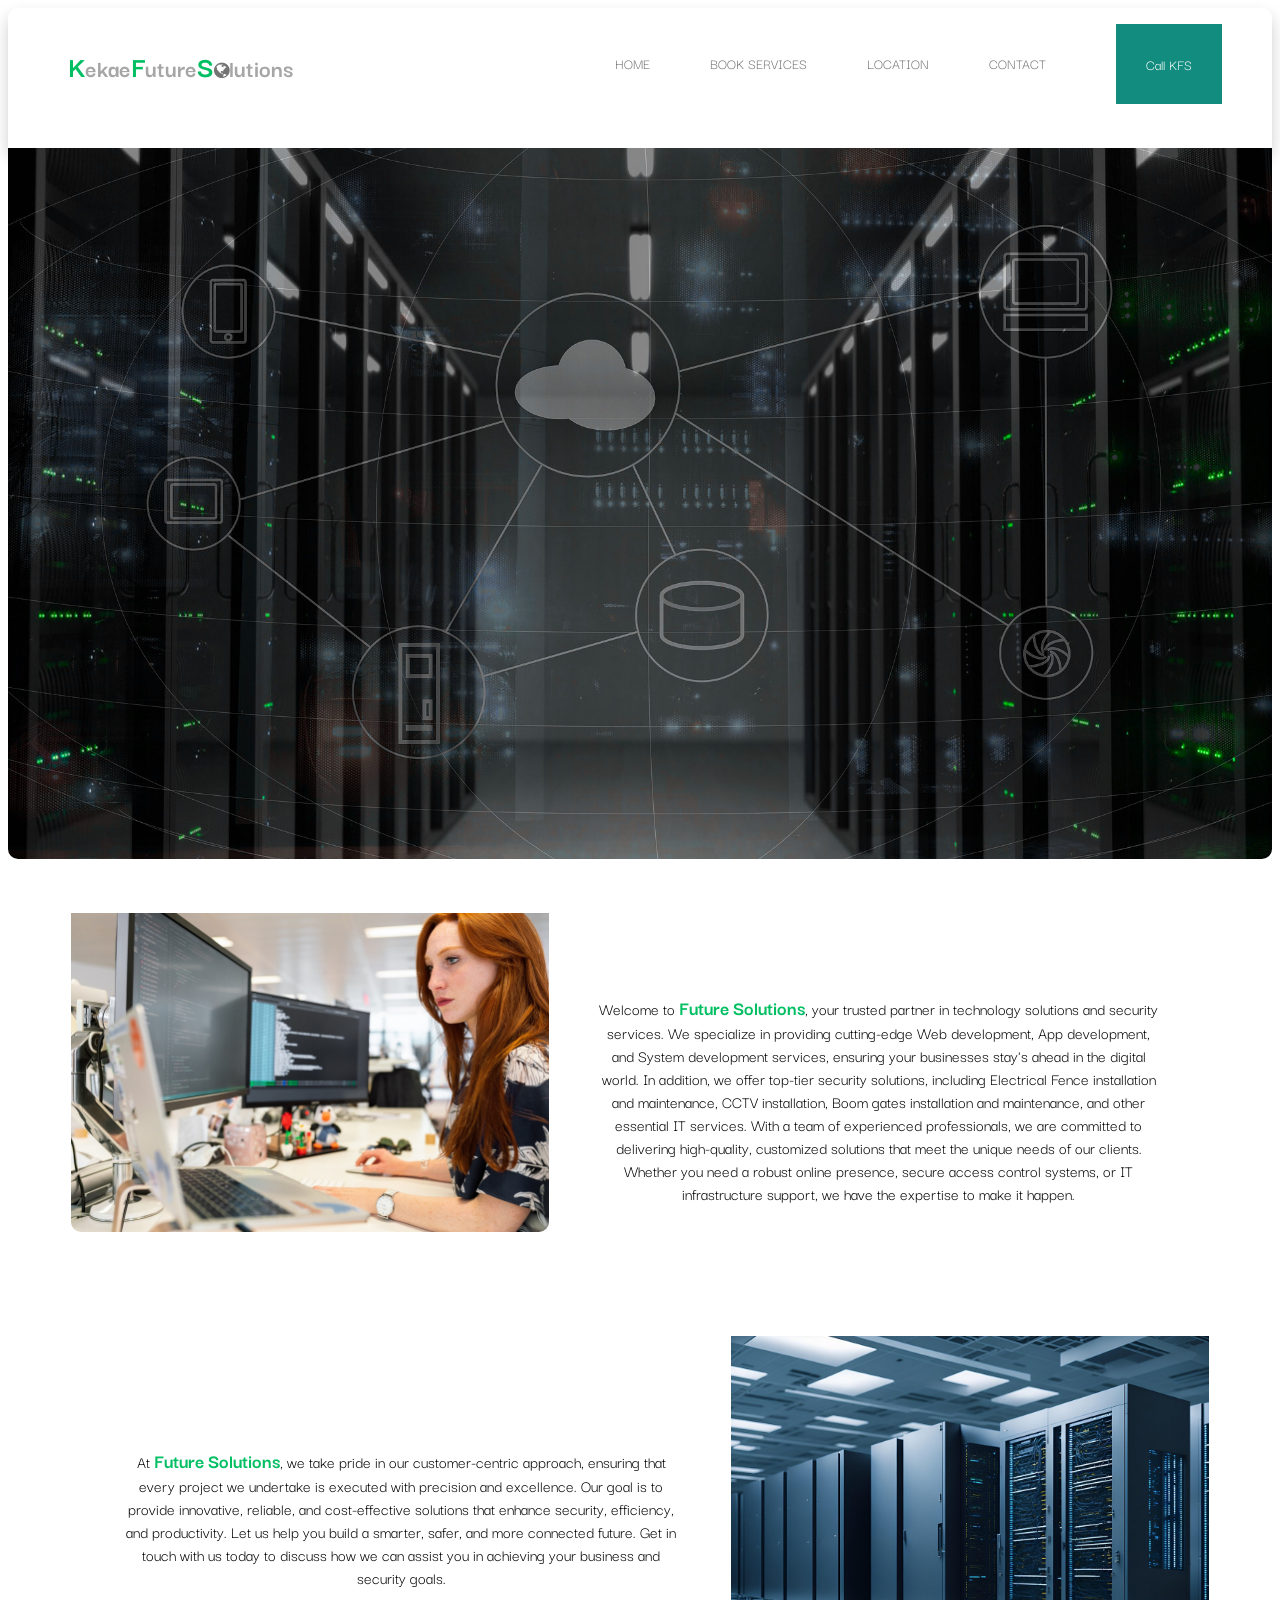
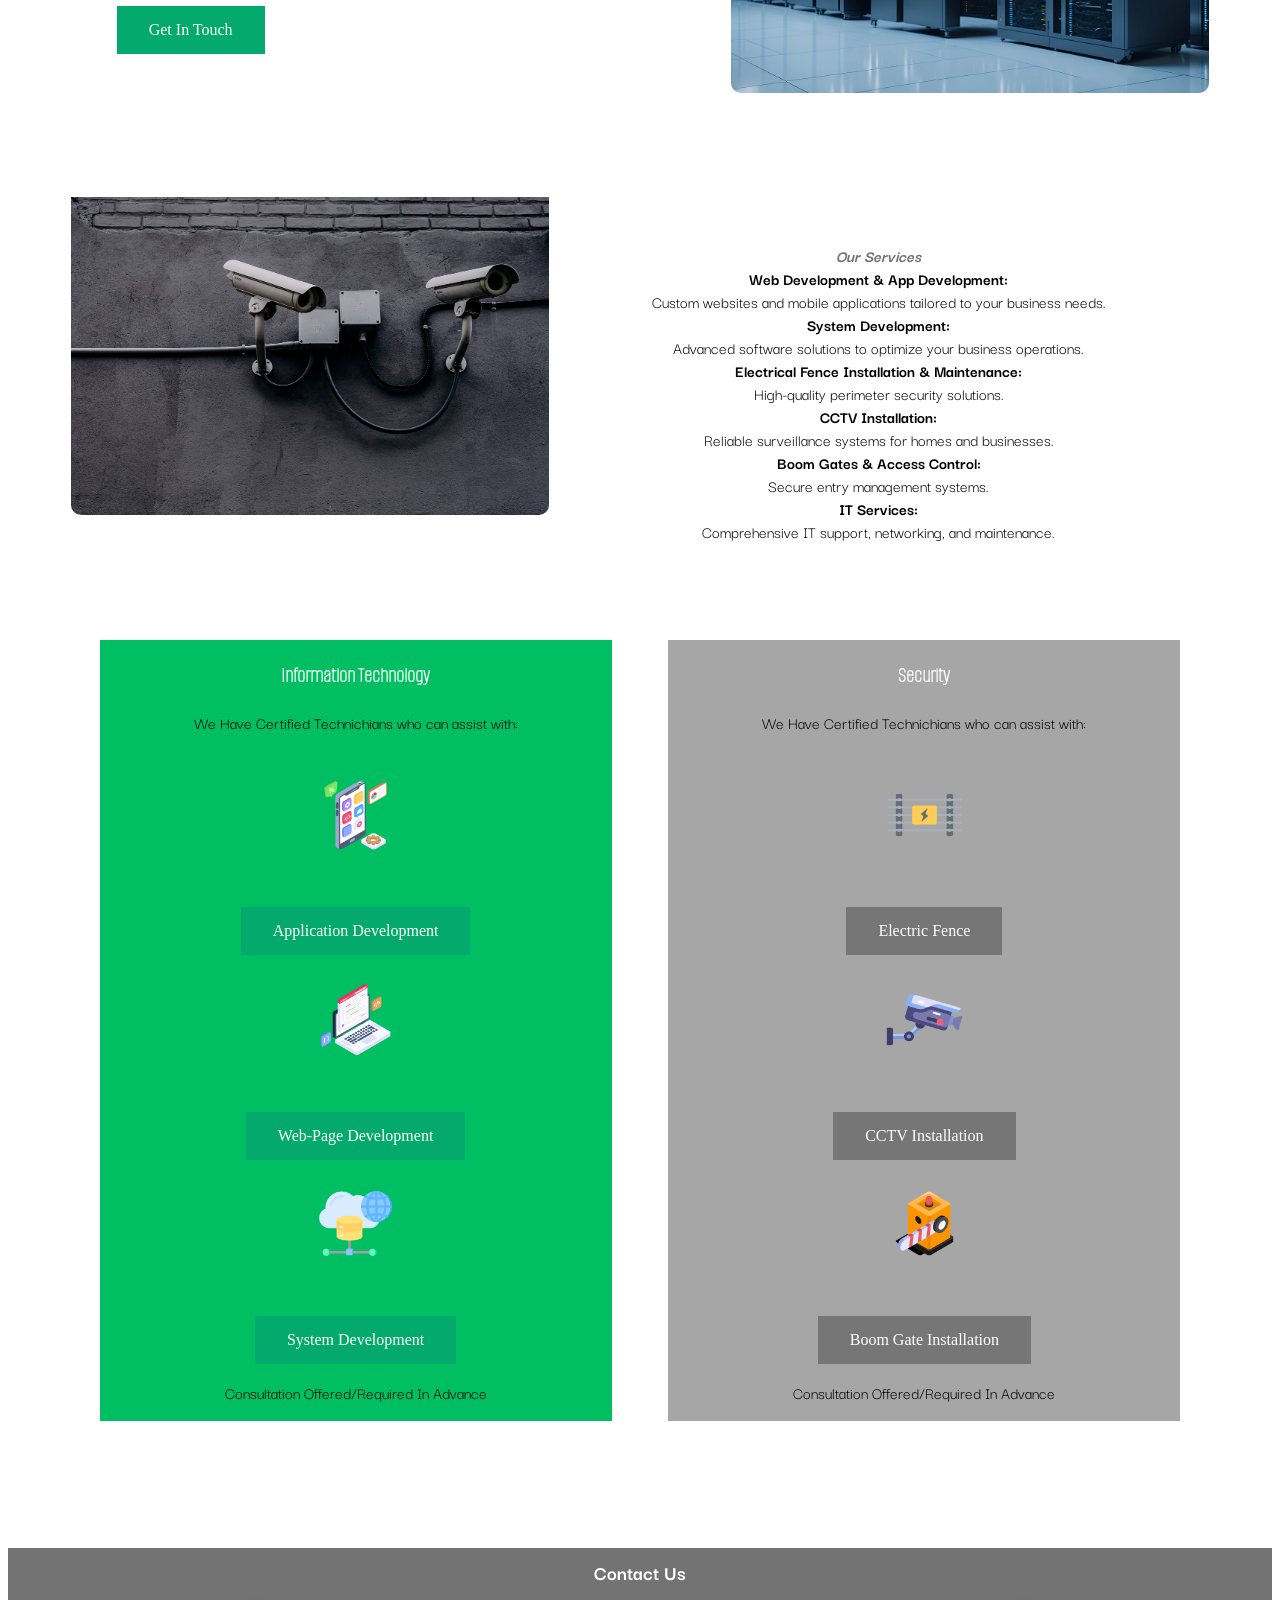
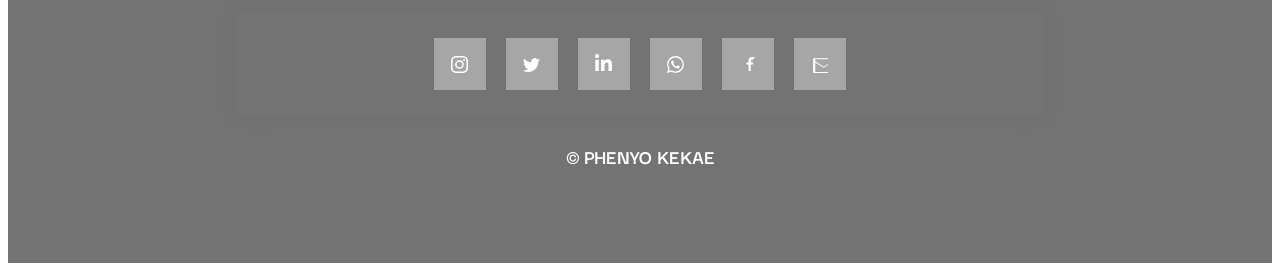
==== index.html @ dad7c8bc "Update index.html Signed-off-by: Phenyo Kekae <kekaephenyo@gmail.com>" ====
<!DOCTYPE html>
<html>
    <head>
        <title>Home Page</title>
        <meta http-equiv="Content-Type" content="text/html; charset=UTF-8">
        <link rel="stylesheet" href="https://cdnjs.cloudflare.com/ajax/libs/font-awesome/4.7.0/css/font-awesome.min.css">
        <link href='https://fonts.googleapis.com/css?family=Josefin Slab' rel='stylesheet'>
        
        <link href="Style/indexStyle.css" rel="stylesheet" type="text/css"/>
        <link href='https://fonts.googleapis.com/css?family=Darker Grotesque' rel='stylesheet'>
        <link href='https://fonts.googleapis.com/css?family=Alumni Sans Pinstripe' rel='stylesheet'>
    </head>
    
    <body>
        <style>
                li
                {
                    font-family: 'Darker Grotesque';font-size: 15px;
                }
                h2
                {
                    font-family: 'Darker Grotesque';font-size: 21px;
                    color: #fff
                }
                h3
                {
                    font-family: 'Alumni Sans Pinstripe';font-size: 22px;
                    color: #fff;

                }
                p
                {
                    font-family: 'Darker Grotesque';font-size: 17px;
                    text-align: center;
                }
                li span
                {
                    color: #99ff99;
                    text-align: center;
                    font-size: 18px;
                }
            </style>
        <script src="JScripts/main.js" type="text/javascript"></script>
        <header>
            
        <div class="wNavebar">
            <img src="Images/ham.png" alt="menuButton" onclick="toggleNav()">
            <div class="logo">  
                <h1><em>K</em>ekae<em>F</em>uture<em>S</em><i style="font-size:18px" class="fa">&#xf0ac;</i>lutions</h1>
                
            </div>
            <div class="menu">
                <ul>
                    <li><a href="#">HOME</a></li>
                    <li><a href="BookingService.html">BOOK SERVICES</a></li>
                    <li><a href="Location.html">LOCATION</a></li>
                    <li><a href="Contacts.html">CONTACT</a></li>
                </ul>
            </div>
            <div class="logins">
                <ul>
                 <!--   <a href="login.jsp"><li>LOGIN</li></a>-->
                     <a href="tel:+27659117668"><li>Call KFS</li></a>
                </ul>
            </div>
        </div>
            <div class="nav-sidebar">
                <ul>
                    <li><span>Helping Business Cater For The Future</span></li>
                    <li style="color: #04AA6D;"><a href="#">HOME</a></li>
                    <li><a href="BookingService.html">BOOK SERVICES</a></li>
                    <li><a href="Location.html">LOCATION</a></li>
                    <li><a href="Contacts.html">CONTACT</a></li>
                    <!--<li><a href="login.jsp">LOGIN</a></li>
                    <li><a href="registration.jsp">REGISTER</a></li> -->

                </ul>
            </div>
            
    </header>

        <main>
        <img src="Images/Untitled design.png" alt="menuButton" width="100%" height="auto">
        <div class="welcome">
            <div class="ITpic">
                <img src="Images/maam.png" alt="menuButton" width="100%" height="auto">
            </div>
            <div class="wPara">
                <p>
                    Welcome to <em>Future Solutions</em>, your trusted partner in technology solutions and security services. 
                    We specialize in providing cutting-edge Web development, App development, and System development services, ensuring your businesses stay's ahead in the digital world.
                    In addition, we offer top-tier security solutions, including Electrical Fence installation and maintenance, CCTV installation, Boom gates installation and maintenance,
                    and other essential IT services.
                    With a team of experienced professionals, we are committed to delivering high-quality, customized solutions that meet the unique needs of our clients.
                    Whether you need a robust online presence, secure access control systems, or IT infrastructure support, we have the expertise to make it happen.

                </p>
            </div>
        </div>
        <div class="welcomeTo">
            <div class="SPara">
                <p>
                    At <em>Future Solutions</em>, we take pride in our customer-centric approach, ensuring that every project we undertake is executed with precision and excellence.
                    Our goal is to provide innovative, reliable, and cost-effective solutions that enhance security, efficiency, and productivity.
                    
                    Let us help you build a smarter, safer, and more connected future. Get in touch with us today to discuss how we can assist you in achieving your business and security goals.
                </p>
                <a href="Contacts.html" class="button2">Get In Touch</a>
            </div>
            <div class="sPic">
                <img src="Images/ai-generated-7957987_1280.jpg" alt="menuButton" width="100%" height="auto">
            </div>  
        </div>
        <div class="welcome">
            <div class="ITpic">
                <img src="Images/cctv-surveillance-camera-7267551_1280.jpg" alt="menuButton" width="100%" height="auto">
            </div>
            <div class="wPara">
                <p>
                    <b><i>Our Services</i></b><br> 
            
                    <b>Web Development & App Development:</b><br> Custom websites and mobile applications tailored to your business needs.<br> 
                    
                    <b>System Development:</b><br>  Advanced software solutions to optimize your business operations.<br> 
                    
                    <b>Electrical Fence Installation & Maintenance:</b><br> <i></i> High-quality perimeter security solutions.<br> 
                    
                    <b>CCTV Installation:</b><br>  Reliable surveillance systems for homes and businesses.<br> 
                    
                    <b>Boom Gates & Access Control:</b><br>  Secure entry management systems.<br> 
                    
                    <b>IT Services:</b><br>  Comprehensive IT support, networking, and maintenance.

                </p>
            </div>
        </div>
        <div class="services">
            <div class="Phenyo">
                <h3>Information Technology</h3>
                <p>We Have Certified Technichians who can assist with:</p>
                <div class="webDev">
                    <img src="Images/app-development (1).png" alt="menuButton" width="15%" height="auto">
                </div>
                <a href="BookingService.html" class="button">Application Development</a>
                <div class="appDev">
                    <img src="Images/app-development (5).png" alt="menuButton" width="15%" height="auto">
                </div>
                <a href="BookingService.html" class="button">Web-Page Development</a>
                <div class="sysDev">
                    <img src="Images/database-server (1).png" alt="menuButton" width="15%" height="auto">
                </div>
                <a href="BookingService.html" class="button">System Development</a>
                <p>Consultation Offered/Required In Advance</p>
            </div>
            <div class="Lesley">
                <h3>Security</h3>
                <p>We Have Certified Technichians who can assist with:</p>
                <div class="webDev">
                    <img src="Images/electric-fence (2).png" alt="menuButton" width="15%" height="auto">
                </div>
                <a href="BookingService.html" class="button1">Electric Fence</a>
                <div class="appDev">
                    <img src="Images/video (1).png" alt="menuButton" width="15%" height="auto">
                </div>
                <a href="BookingService.html" class="button1">CCTV Installation</a>
                <div class="sysDev">
                    <img src="Images/security-gate.png" alt="menuButton" width="15%" height="auto">
                </div>
                <a href="BookingService.html" class="button1">Boom Gate Installation</a>
                <p>Consultation Offered/Required In Advance</p>
            </div>
        </div>
        <div>
            <div>
                <div class="webDev"></div>
                <div class="appDev"></div>
                <div class="sysDev"></div>
            </div>
            <div>
                <div class="eleFence"></div>
                <div class="cctv"></div>
                <div class="boom"></div>
            </div>
        </div>
        
    </main>
    <!---PROPERTY OF PHENYO KEKAE/FUTURE SOLUTIONS-->
            <footer>
            <h2>Contact Us</h2>
                <div class="card">
<!---IG -->
                    <a href="https://www.instagram.com/kekaefuturesolutions/" class="socialContainer containerOne">
                      <svg class="socialSvg instagramSvg" viewBox="0 0 16 16"> <path d="M8 0C5.829 0 5.556.01 4.703.048 3.85.088 3.269.222 2.76.42a3.917 3.917 0 0 0-1.417.923A3.927 3.927 0 0 0 .42 2.76C.222 3.268.087 3.85.048 4.7.01 5.555 0 5.827 0 8.001c0 2.172.01 2.444.048 3.297.04.852.174 1.433.372 1.942.205.526.478.972.923 1.417.444.445.89.719 1.416.923.51.198 1.09.333 1.942.372C5.555 15.99 5.827 16 8 16s2.444-.01 3.298-.048c.851-.04 1.434-.174 1.943-.372a3.916 3.916 0 0 0 1.416-.923c.445-.445.718-.891.923-1.417.197-.509.332-1.09.372-1.942C15.99 10.445 16 10.173 16 8s-.01-2.445-.048-3.299c-.04-.851-.175-1.433-.372-1.941a3.926 3.926 0 0 0-.923-1.417A3.911 3.911 0 0 0 13.24.42c-.51-.198-1.092-.333-1.943-.372C10.443.01 10.172 0 7.998 0h.003zm-.717 1.442h.718c2.136 0 2.389.007 3.232.046.78.035 1.204.166 1.486.275.373.145.64.319.92.599.28.28.453.546.598.92.11.281.24.705.275 1.485.039.843.047 1.096.047 3.231s-.008 2.389-.047 3.232c-.035.78-.166 1.203-.275 1.485a2.47 2.47 0 0 1-.599.919c-.28.28-.546.453-.92.598-.28.11-.704.24-1.485.276-.843.038-1.096.047-3.232.047s-2.39-.009-3.233-.047c-.78-.036-1.203-.166-1.485-.276a2.478 2.478 0 0 1-.92-.598 2.48 2.48 0 0 1-.6-.92c-.109-.281-.24-.705-.275-1.485-.038-.843-.046-1.096-.046-3.233 0-2.136.008-2.388.046-3.231.036-.78.166-1.204.276-1.486.145-.373.319-.64.599-.92.28-.28.546-.453.92-.598.282-.11.705-.24 1.485-.276.738-.034 1.024-.044 2.515-.045v.002zm4.988 1.328a.96.96 0 1 0 0 1.92.96.96 0 0 0 0-1.92zm-4.27 1.122a4.109 4.109 0 1 0 0 8.217 4.109 4.109 0 0 0 0-8.217zm0 1.441a2.667 2.667 0 1 1 0 5.334 2.667 2.667 0 0 1 0-5.334z"></path> </svg>
                    </a>
<!---Twitter -->
                    <a href="https://x.com/KekaeFutureSol" class="socialContainer containerTwo">
                      <svg class="socialSvg twitterSvg" viewBox="0 0 16 16"> <path d="M5.026 15c6.038 0 9.341-5.003 9.341-9.334 0-.14 0-.282-.006-.422A6.685 6.685 0 0 0 16 3.542a6.658 6.658 0 0 1-1.889.518 3.301 3.301 0 0 0 1.447-1.817 6.533 6.533 0 0 1-2.087.793A3.286 3.286 0 0 0 7.875 6.03a9.325 9.325 0 0 1-6.767-3.429 3.289 3.289 0 0 0 1.018 4.382A3.323 3.323 0 0 1 .64 6.575v.045a3.288 3.288 0 0 0 2.632 3.218 3.203 3.203 0 0 1-.865.115 3.23 3.23 0 0 1-.614-.057 3.283 3.283 0 0 0 3.067 2.277A6.588 6.588 0 0 1 .78 13.58a6.32 6.32 0 0 1-.78-.045A9.344 9.344 0 0 0 5.026 15z"></path> </svg>              </a>
<!---Linked -->
                    <a href="https://www.linkedin.com/in/kekaefuturesolutions-kekae-0ab478358/" class="socialContainer containerThree">
                      <svg class="socialSvg linkdinSvg" viewBox="0 0 448 512"><path d="M100.28 448H7.4V148.9h92.88zM53.79 108.1C24.09 108.1 0 83.5 0 53.8a53.79 53.79 0 0 1 107.58 0c0 29.7-24.1 54.3-53.79 54.3zM447.9 448h-92.68V302.4c0-34.7-.7-79.2-48.29-79.2-48.29 0-55.69 37.7-55.69 76.7V448h-92.78V148.9h89.08v40.8h1.3c12.4-23.5 42.69-48.3 87.88-48.3 94 0 111.28 61.9 111.28 142.3V448z"></path></svg>
                    </a>
<!---whatsapp -->
                    <a href="https://wa.me/1234567890?text=Hello%20there!,This is a Service Request" target="_blank"" class="socialContainer containerFour">
                      <svg class="socialSvg whatsappSvg" viewBox="0 0 16 16"> <path d="M13.601 2.326A7.854 7.854 0 0 0 7.994 0C3.627 0 .068 3.558.064 7.926c0 1.399.366 2.76 1.057 3.965L0 16l4.204-1.102a7.933 7.933 0 0 0 3.79.965h.004c4.368 0 7.926-3.558 7.93-7.93A7.898 7.898 0 0 0 13.6 2.326zM7.994 14.521a6.573 6.573 0 0 1-3.356-.92l-.24-.144-2.494.654.666-2.433-.156-.251a6.56 6.56 0 0 1-1.007-3.505c0-3.626 2.957-6.584 6.591-6.584a6.56 6.56 0 0 1 4.66 1.931 6.557 6.557 0 0 1 1.928 4.66c-.004 3.639-2.961 6.592-6.592 6.592zm3.615-4.934c-.197-.099-1.17-.578-1.353-.646-.182-.065-.315-.099-.445.099-.133.197-.513.646-.627.775-.114.133-.232.148-.43.05-.197-.1-.836-.308-1.592-.985-.59-.525-.985-1.175-1.103-1.372-.114-.198-.011-.304.088-.403.087-.088.197-.232.296-.346.1-.114.133-.198.198-.33.065-.134.034-.248-.015-.347-.05-.099-.445-1.076-.612-1.47-.16-.389-.323-.335-.445-.34-.114-.007-.247-.007-.38-.007a.729.729 0 0 0-.529.247c-.182.198-.691.677-.691 1.654 0 .977.71 1.916.81 2.049.098.133 1.394 2.132 3.383 2.992.47.205.84.326 1.129.418.475.152.904.129 1.246.08.38-.058 1.171-.48 1.338-.943.164-.464.164-.86.114-.943-.049-.084-.182-.133-.38-.232z"></path> </svg>
                    </a>
<!---Facebook -->
                    <a href="https://www.facebook.com/profile.php?id=61574894511141" class="socialContainer containerSix">
                        <svg class="socialSvg facebookSvg" viewBox="0 0 16 16" fill="currentColor" xmlns="http://www.w3.org/2000/svg">
                            <path d="M9 6h2V4.5c0-1.1.9-2 2-2h1.5V1H12c-2.2 0-3 1.2-3 3V6H7v2h2v6h2V8h2l0.5-2H11V4.5c0-0.3 0.2-0.5 0.5-0.5H13V2h-1.5C10 2 9 3 9 4.5V6z"/>
                        </svg>
                    </a>
<!---Gmail -->
                    <a href="mailto:kekaefuturesolutions@gmail.com?subject=Hello&body=This is a Service Request email." class="socialContainer containerFive">
                        <svg class="socialSvg whatsappSvg" viewBox="0 0 16 16"> <path d="M2 3c0-0.55 0.45-1 1-1h18c0.55 0 1 0.45 1 1v14c0 0.55-0.45 1-1 1H3c-0.55 0-1-0.45-1-1V3zm2 0v2l8 5 8-5V3H4zm16 3l-8 5-8-5v9h16V6z"></path> </svg>
                      </a>
                  </div> 
            <h2>&#169 PHENYO KEKAE</h2>
        </footer>
    </body>
</html>
---- Style/indexStyle.css ----
/*
To change this license header, choose License Headers in Project Properties.
To change this template file, choose Tools | Templates
and open the template in the editor.
*/
/* 
    Created on : 20 Mar 2025, 8:58:58 AM
    Author     : Phenyo Kekae
*/


/*THE WHOLE PAGE*/
/*Property OF PHENYO KEKAE*/
 body{background-color: #ffff;}
/*THE WHOLE PAGE*/
/*THIS IS WHERE THE STYLING OF THE HEADER WILL BEGIN */
h1
{
    font-family: 'Darker Grotesque';font-size: 25px;
}
/*THIS IS WHERE THE WORLD ICON IS STYLED*/
/*ThIS IS STYLING FOR THE WHOLE NAVBAR*/
header
{
    background-color: #ffff;
    width: 100%;
    height: auto;
    display: flex;
    border-radius: 10px 10px 0 0;
    box-shadow: 0 8px 16px 0 rgba(0,0,0,0.2);
    
    
}
/*ThIS IS NAVBAR CONTAINER*/
.wNavebar
{
    display: flex;
    justify-content: space-between;
    width: 100%;
    margin: auto;
}

/*HEADER LOGO STYLING*/
.logo
{
    cursor: default;
    padding: 20px 20px 20px 0;
}

i
{
    color:  #737373;;
}
em {
    font-style: normal; /* Removes italic style */
    font-weight: bold;
    font-size: 1.2em;
    color: #00bf63;
  }
  h1
  {
    color: #a6a6a6;
  }
  /*MENU BAR*/
  .wNavebar img
  {
      padding: 50px 0px 50px 20px;
      width: 40px;
      height: auto;
  }
/*NAVBAR ITEMS */

.menu ul
{
    list-style: none;
    display: flex;
    cursor: pointer;
    font-size: 15px;
}
.menu ul li
{
    padding: 30px;
}
.menu ul li:hover
{
    inline-size: auto;
    background-color: #00bf63;
    color: #ffff;
}
.menu a
{
    text-decoration: none;
    color: #737373;
}
.logins a
{
    text-decoration: none;
    color: #737373;
}
.logins
{
    margin-right: 50px;
    
}
.logins ul
{
    list-style: none;
    display: flex;
    cursor: pointer;
}
.logins ul li
{
    margin-left: 0 50px;
    text-decoration: none;
    padding: 30px;
    background-color: #128C7E;
    color: #fff;
}
.logins ul li:hover
{
    inline-size: auto;
    background-color: #00bf63;
    color: #ffff; 
}
  
 /*NAVBAR ITEMS */
 .nav-sidebar
 {
     position: fixed;
     left: 0;
     bottom: 0;
     margin: auto;
     width: 100%;
     height: 78.5%;
     background-color: #fff;
     z-index: 1000;
     visibility: hidden;
     
 }
   .nav-sidebar ul
 {
     padding-top: 15px;
     overflow: hidden;
 }
   .nav-sidebar ul li
 {
     line-height: 60px;
     list-style: none;
 }
    .nav-sidebar ul li:hover
 {
     background-color: #00bf63;
     color: #fff;
 }
    .nav-sidebar ul li span
 {
     display: block;
     height: 60px;
     padding: 0 10px;
     text-decoration: none;
     text-transform: uppercase;
     color: #fff;
     font-family: sans-serif;
     font-size: 14px;
     white-space: nowrap;
     background-color: #a6a6a6;
 }
   .nav-sidebar ul li a
 {
     display: block;
     height: 60px;
     padding: 0 10px;
     text-decoration: none;
     text-transform: uppercase;
     color: black;
     font-family: sans-serif;
     font-size: 16px;
     white-space: nowrap;
 }
.nav-sidebar ul li a:hover
{
    color: #fff;
}
/*ThIS IS NAVBAR CONTAINER*/
/*Property OF PHENYO KEKAE--*/

  /*MAIN STYLING*/
  main img
  {
    margin-bottom: 50px;
    border-radius: 0 0 10px 10px ;
  }
  .welcome
  {
    width: 90%;
    height: auto;
    margin: auto;
    margin-bottom: 50px;
    display: flex;
  }
  .ITpic
  {
    width: 42%;
  }
  .welcomeTo
  {
    width: 90%;
    height: auto;
    margin: auto;
    margin-bottom: 50px;
    display: flex;
  }
  .wPara
  {
    width: 50%;
    padding: 30px;
    margin: auto;
  }
  .sPic
  {
    width: 42%;
    float: right;
    
  }
  .SPara
  {
    width: 50%;
    padding: 30px;
    margin: auto;
  }
 
  .services
  {
    width: 90%;
    margin: auto;
    display: flex;

  }
  .services img
  {
    margin-top: 5%;
  }
  .Phenyo
  {
    width: 47%;
    height: 100vh;
    background-color:#00bf63;
    margin: auto;
    text-align: center;
  }
  .Lesley
  {
    width: 47%;
    height: 100vh;
    background-color: #a6a6a6;
    margin: auto;
    text-align: center;
  }

  /*Button stylink -SERVICE LINKS*/
  .button {
    background-color: #04AA6D; /* Green */
    border: none;
    color: white;
    padding: 15px 32px;
    text-align: center;
    text-decoration: none;
    display: inline-block;
    font-size: 16px;
    }
    .button:hover
    {
      background-color: #93dfba;
      color: #128C7E;
    }
    .button1 {
    background-color: #767676; /* Dark Grey */
    border: none;
    color: white;
    padding: 15px 32px;
    text-align: center;
    text-decoration: none;
    display: inline-block;
    font-size: 16px;
    }
    .button1:hover
    {
      background-color: #cccccc;
      color: #737373;
    }
    .button2 {
      background-color: #04AA6D; /* Green */
      border: none;
      color: white;
      padding: 15px 32px;
      text-align: center;
      text-decoration: none;
      display: inline-block;
      font-size: 16px;
      margin: auto;
      }
      .button2:hover
      {
        background-color: #93dfba;
        color: #128C7E;
      }
  /*Button stylink -SERVICE LINKS*/
/*THIS IS WHERE THE RESPONSIVENESS OF THE WEBPAGE WILL BEGIN*/
/*700 - max*/
@media only screen and (max-width: 700px) {

    body
    {
        /*BLUE BLOCK*/
        background-color: #fff;/*Can only see logo(Squashed) and nav////create a menu button---Phone */ 
        
    }
    .menu
    {
        visibility: hidden;
    }
    .logins
    {
        visibility: hidden;
        display: flex;
    }
    .logo 
    {
        margin-left: 100px;
        align-content: center;
    }
    i
    {
        align-self: center;
    }
    h1
    {
        
        display: flex;
        
    }
    .services
    {
      display: inline-block;
  
    }
    .wNavebar img:hover
    {
        opacity: 40%;
    }
    .Phenyo
    {
      width: 47%;
      height: 80%;
      background-color:#00bf63;
      padding: 2%;
    }
    .Lesley
    {
      width: 47%;
      height: 80%;
      background-color: #a6a6a6;
      padding: 2%;
    }
    .Cwindow
    {
        width: 80%;
        display: inline;
            
    }
  }
  /*700 - min*/
  @media only screen and (min-width: 700px) {
    body
    {
        /*RED BLOCK---rgb(255, 0, 21)*/
        background-color: #fff;/*Can see everything in nav/////create menu button---Tab */
    }

  }
    /*800 - max*/
    @media only screen and (max-width: 800px) 
    {
      
    }
  /*900 - min*/
  @media only screen and (min-width: 1000px) {
    body
    {
        /*BABY BLUE BLOCK---rgb(0, 183, 255)*/
        background-color: #fff;/*Can see everything in nav/////create menu button---tab */
    }
    .wNavebar img
    {
        visibility: visible;
    }
    .logo{margin-right: auto;}
    .p1
    {
      display: flex;
    }
    .p2
    {
      display: flex;
    }
    .l1
    {
        display: flex;
        
    }
    .l2
    {
        display: flex;
        
    }
    .Cwindow
    {
        width: 50%;
        display: list-item;
    }
  }
  /*900 - max*/
  @media only screen and (max-width: 1200px) 
  {
    .menu
    {
        visibility: hidden;
    }
    .logins
    {
        visibility: hidden;
        display: flex;
        margin-right: 10%;
    }
    .logo 
    {
        margin-left: 35%;
        align-content: center;
    }
    i
    {
        align-self: center;
    }
    h1
    {
        
        display: flex;
        
    }


    .wNavebar img:hover
    {
        opacity: 40%;
    }

    .Cwindow
    {
        width: 50%;
        display: flex;
    }
    
  }
    @media only screen and (min-width: 1100px) {

        .wNavebar img
        {
            visibility: hidden;
        }
    }
  @media only screen and (min-width: 1200px) {
    body
    {
        /*SLIME GREEN BLOCK----rgb(166, 255, 0)*/
        background-color: #fff;/*Can see everything in nav/////create menu button---Desktop */
    }
    .wNavebar img
    {
        visibility: hidden;
    }
    .logo{margin-right: auto;}
    .Phe
    {
        margin: auto;
        display: flex;
        
       
    }
    .p1
    {
        display: flex;
       
    }
    .p2
    {
        display: flex;
        
    }
    .Les
    {
        margin: auto;
        display: flex;
        
    }
    .l1
    {
        display: flex;
        
    }
    .l2
    {
        display: flex;
       
    }
    .top
    {
        width: 20%;
        height: 40%;
    }
    .Cwindow
    {
        width: 50%;
        display: flex;
    }
  }
    /*1800 - max*/
    @media only screen and (min-width: 500px) 
    {
      .Phenyo
      {
        width: 45%;
        height: 50%;
        background-color:#00bf63;

      }
      .Lesley
      {
        width: 45%;
        height: 50%;
        background-color: #a6a6a6;
        
      }
      .services
      {
        margin-bottom: 10%;
        
      }
      .card
      {
        margin: auto;
      }
      footer
      {
        margin: auto;
      }
  }
  /*ThIS IS STYLING FOR THE WHOLE NAVBAR*/
  /*Property OF PHENYO KEKAE*/
   /*MAIN STYLING*/
   /*Property OF PHENYO KEKAE*/
   /*FOOTER STYLING*/
    footer
    {
        width: 100%;
        height: 35vh;
        margin-top: 65px;
        background-color: #737373;
        text-align: center;
        
        
    }
    h2
    {
        padding: 10px;
    }

    .card {
        width: 60%;
        height: fit-content;
        background-color: #737373;
        display: flex;
        align-items: center;
        justify-content: center;
        padding: 25px 25px;
        gap: 20px;
        box-shadow: 0px 0px 20px rgba(0, 0, 0, 0.055);
        margin-left: 18%;
        
      }
      
      /* for all social containers*/
      .socialContainer {
        width: 52px;
        height: 52px;
        background-color:#a6a6a6;
        display: flex;
        align-items: center;
        justify-content: center;
        overflow: hidden;
        transition-duration: .3s;
      }
      /* instagram*/
      .containerOne:hover {
        background-color: #d62976;
        transition-duration: .3s;
      }
      /* twitter*/
      .containerTwo:hover {
        background-color: #00acee;
        transition-duration: .3s;
      }
      /* linkdin*/
      .containerThree:hover {
        background-color: #0072b1;
        transition-duration: .3s;
      }
      /* Whatsapp*/
      .containerFour:hover {
        background-color: #128C7E;
        transition-duration: .3s;
      }
      /* Email*/
      .containerFive:hover {
        background-color: #f31009;
        transition-duration: .3s;
      }
      /* FaceBook*/
      .containerSix:hover {
        background-color: #0967f3;
        transition-duration: .3s;
      }
      
      .socialContainer:active {
        transform: scale(0.9);
        transition-duration: .3s;
      }
      
      .socialSvg {
        width: 17px;
      }
      
      .socialSvg path {
        fill: rgb(255, 255, 255);
      }
      
      .socialContainer:hover .socialSvg {
        animation: slide-in-top 0.3s both;
      }
      
      @keyframes slide-in-top {
        0% {
          transform: translateY(-50px);
          opacity: 0;
        }
      
        100% {
          transform: translateY(0);
          opacity: 1;
        }
      }
      
      
   /*FOOTER STYLING*/
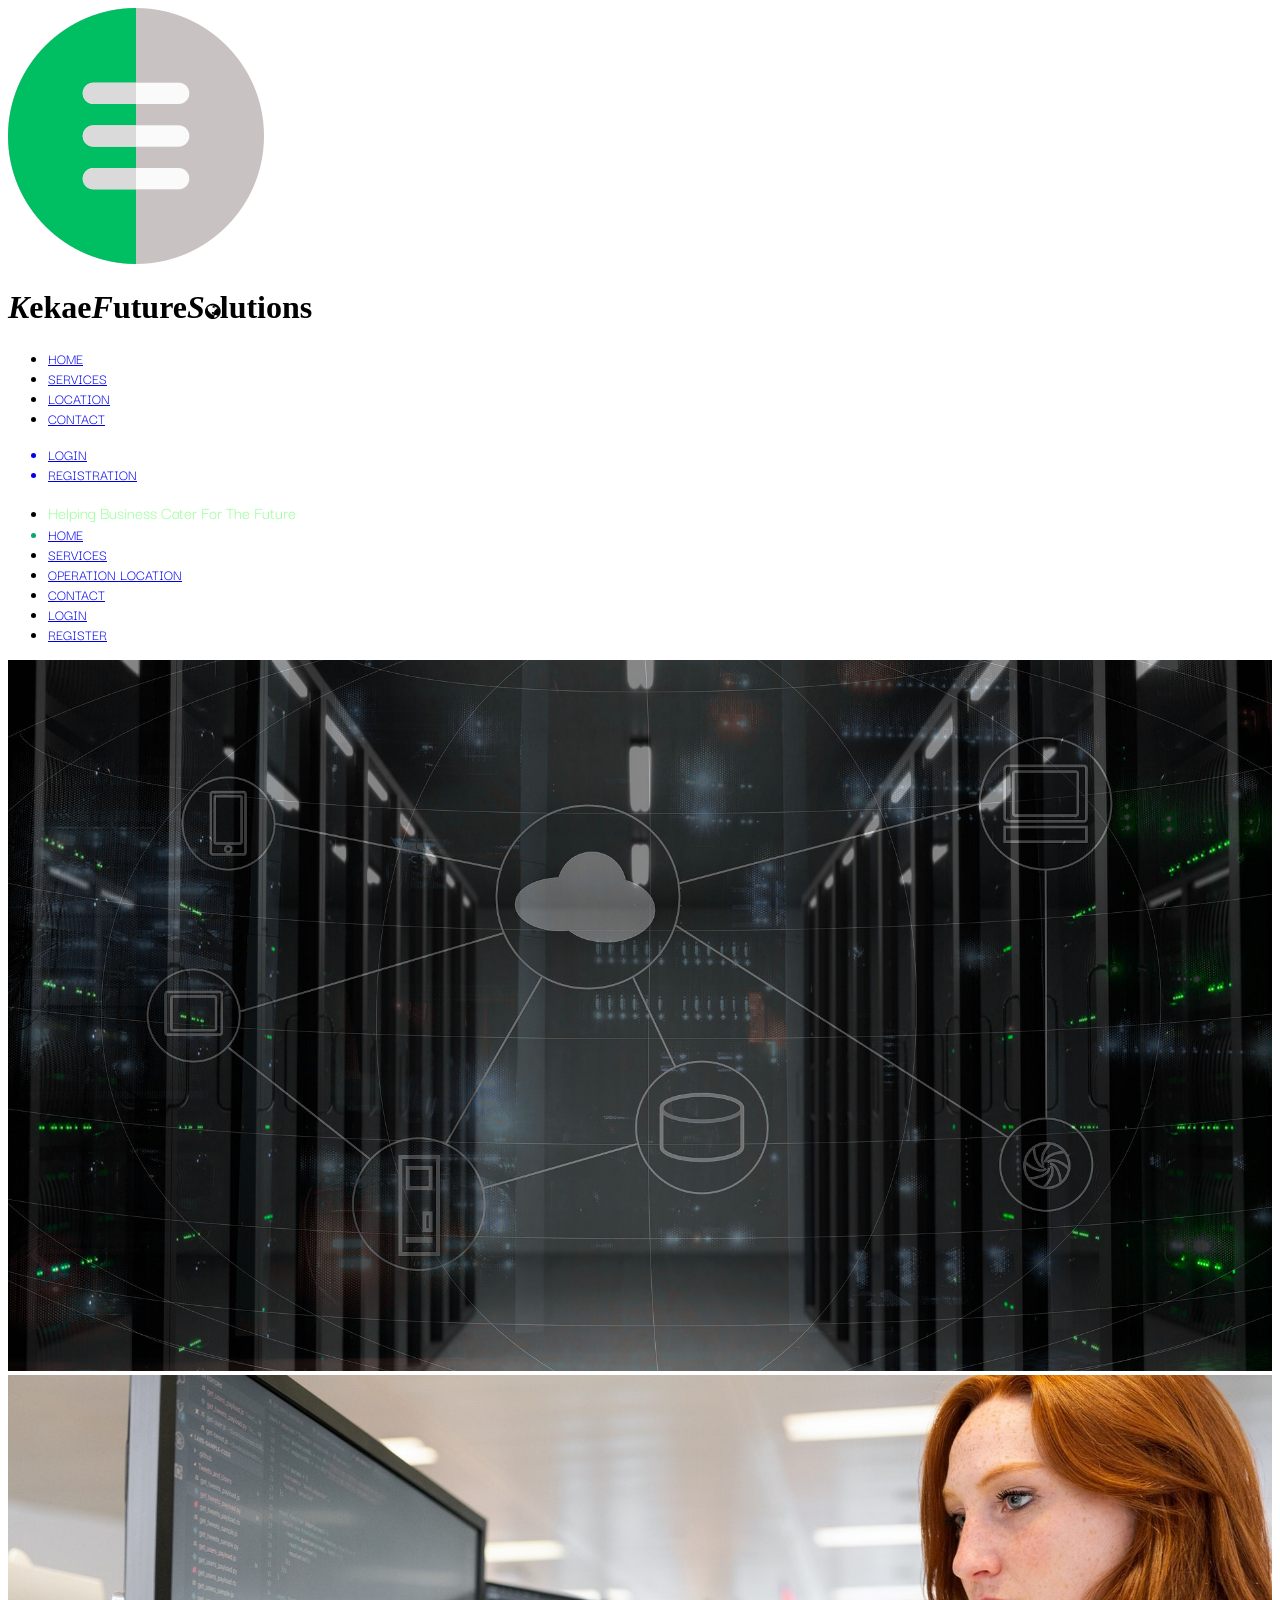
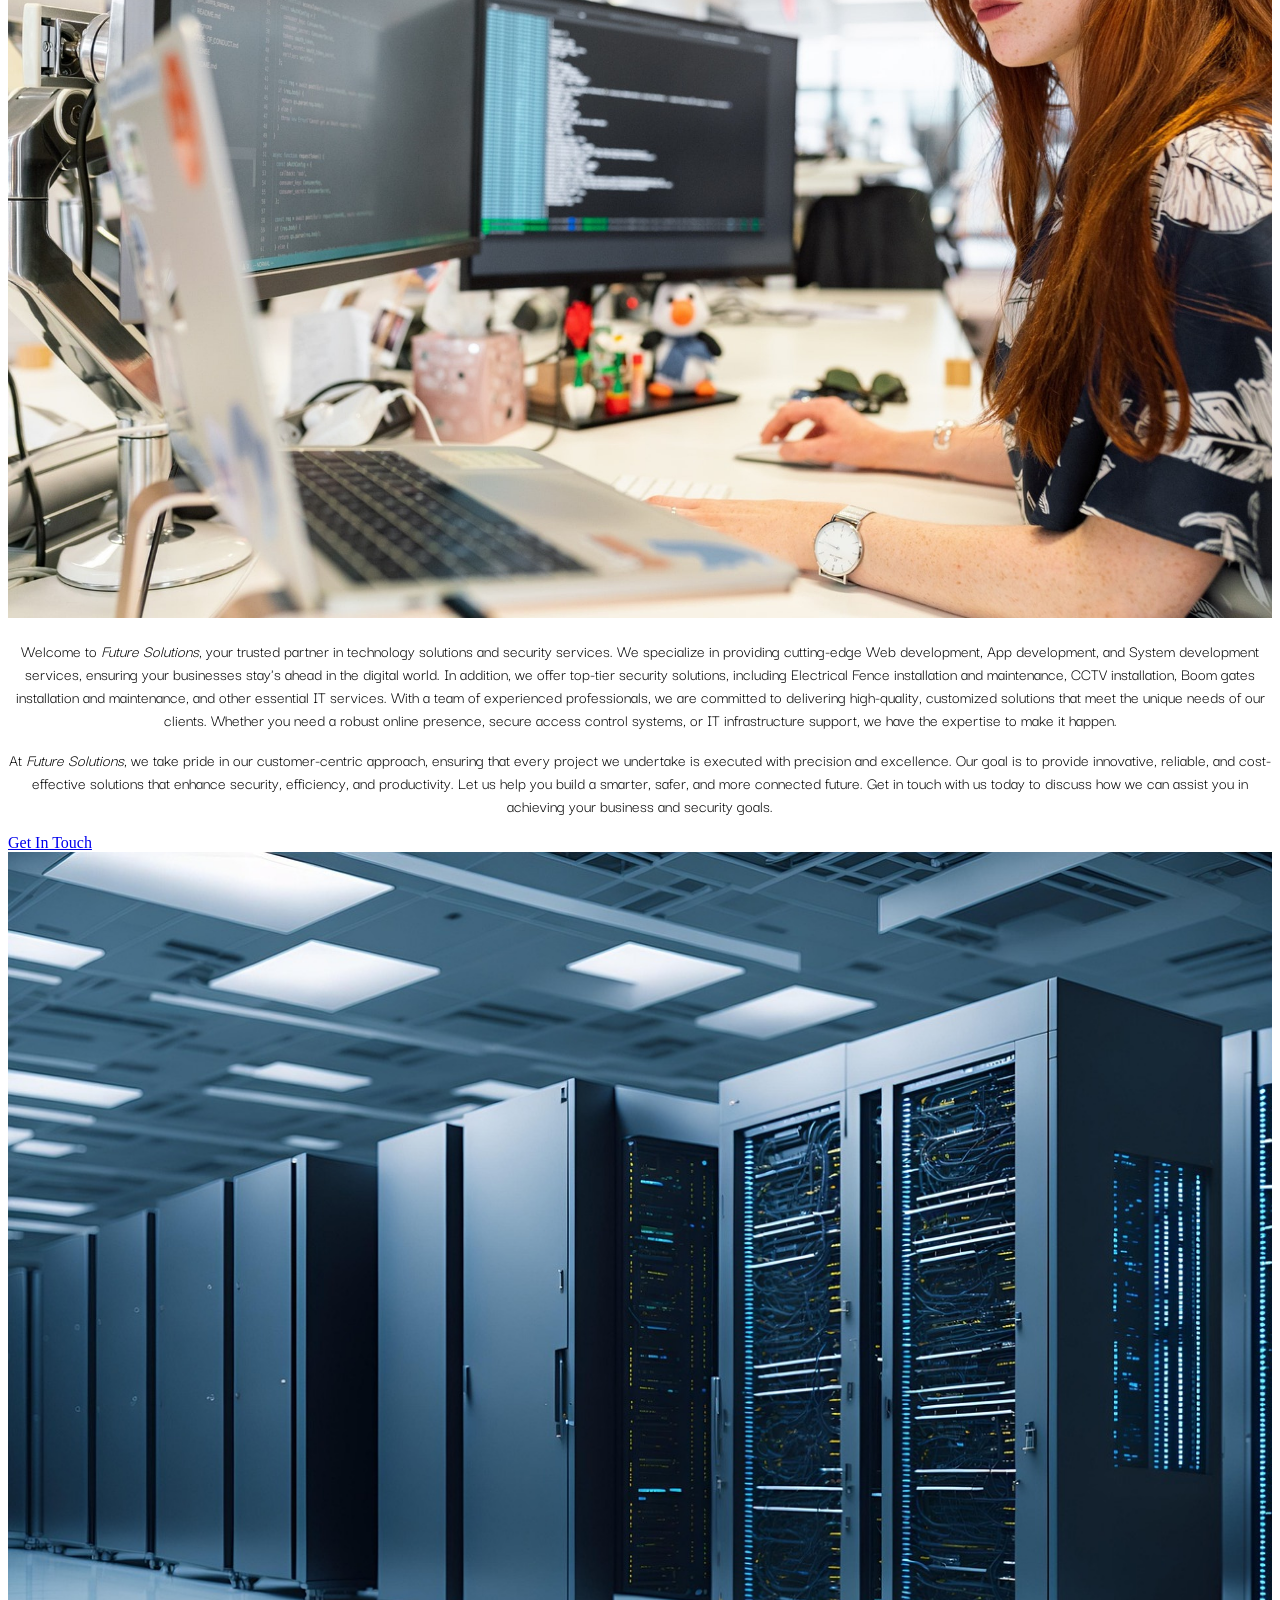
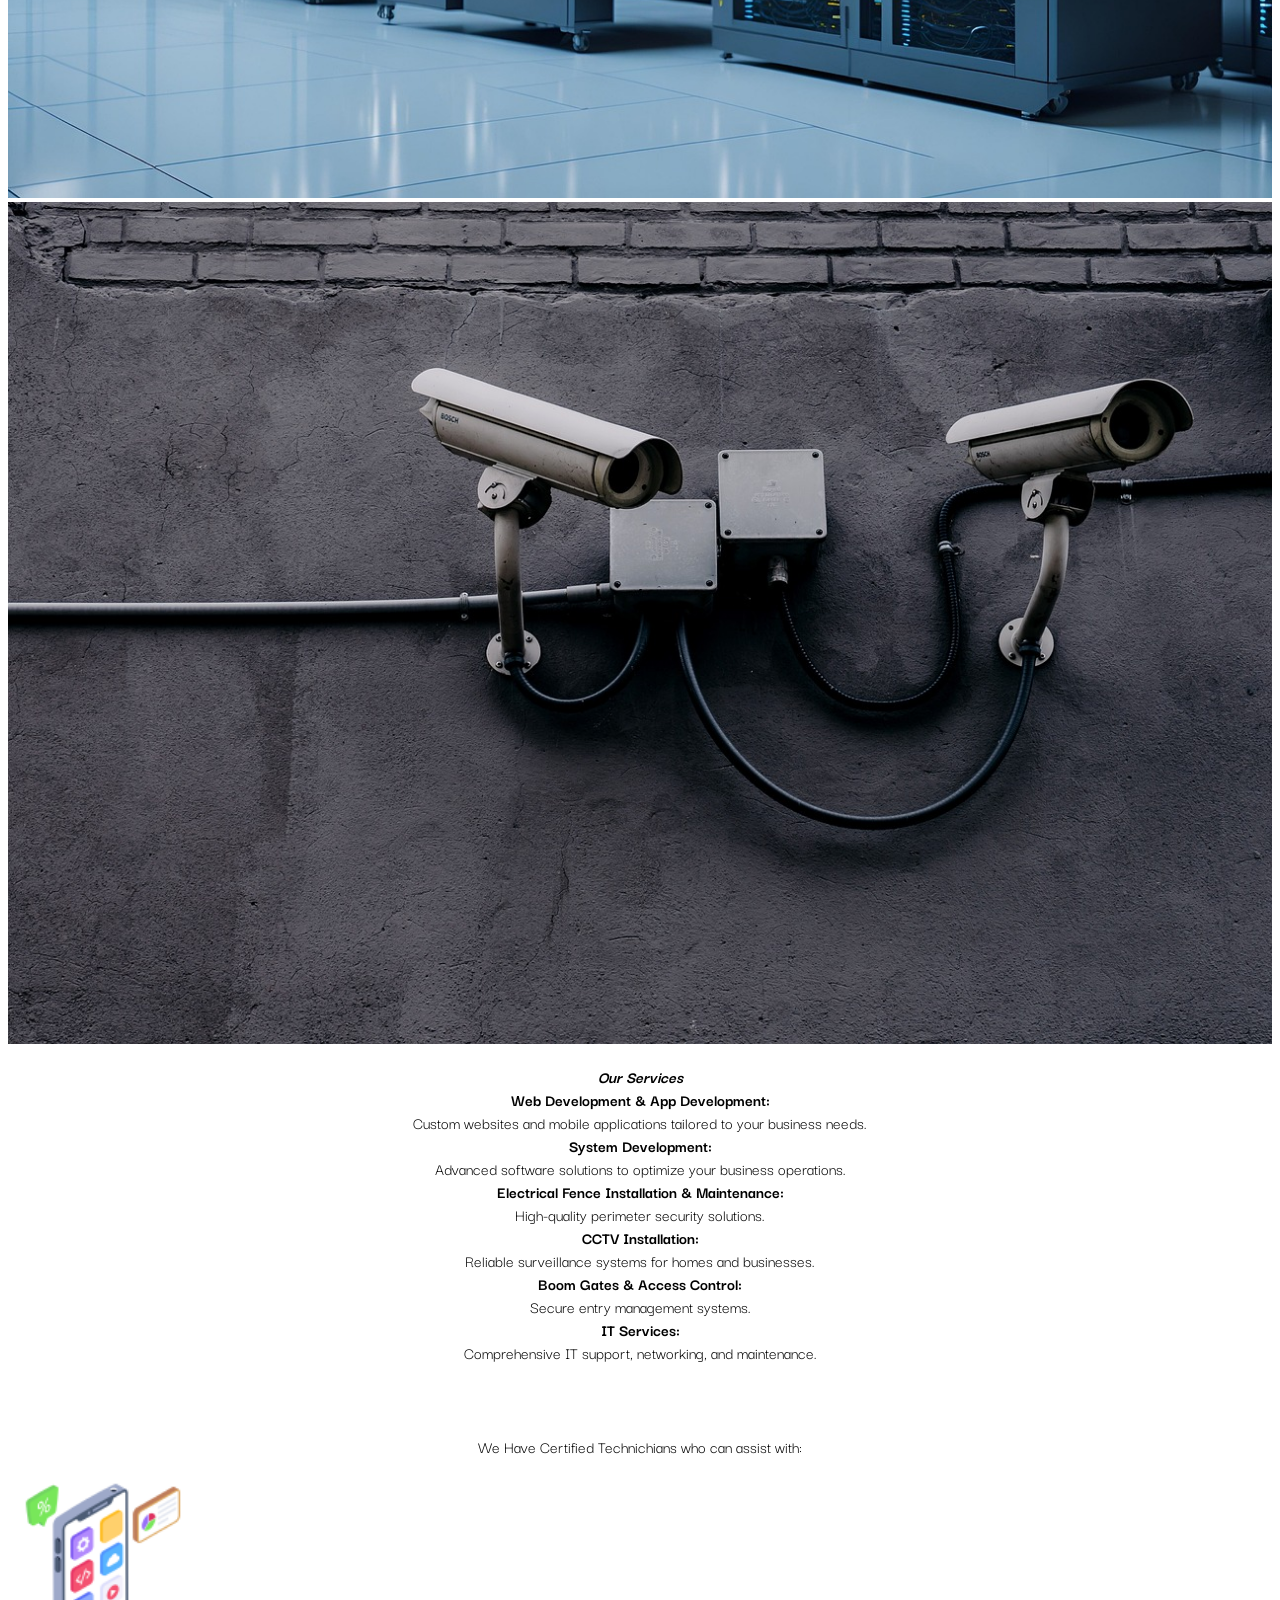
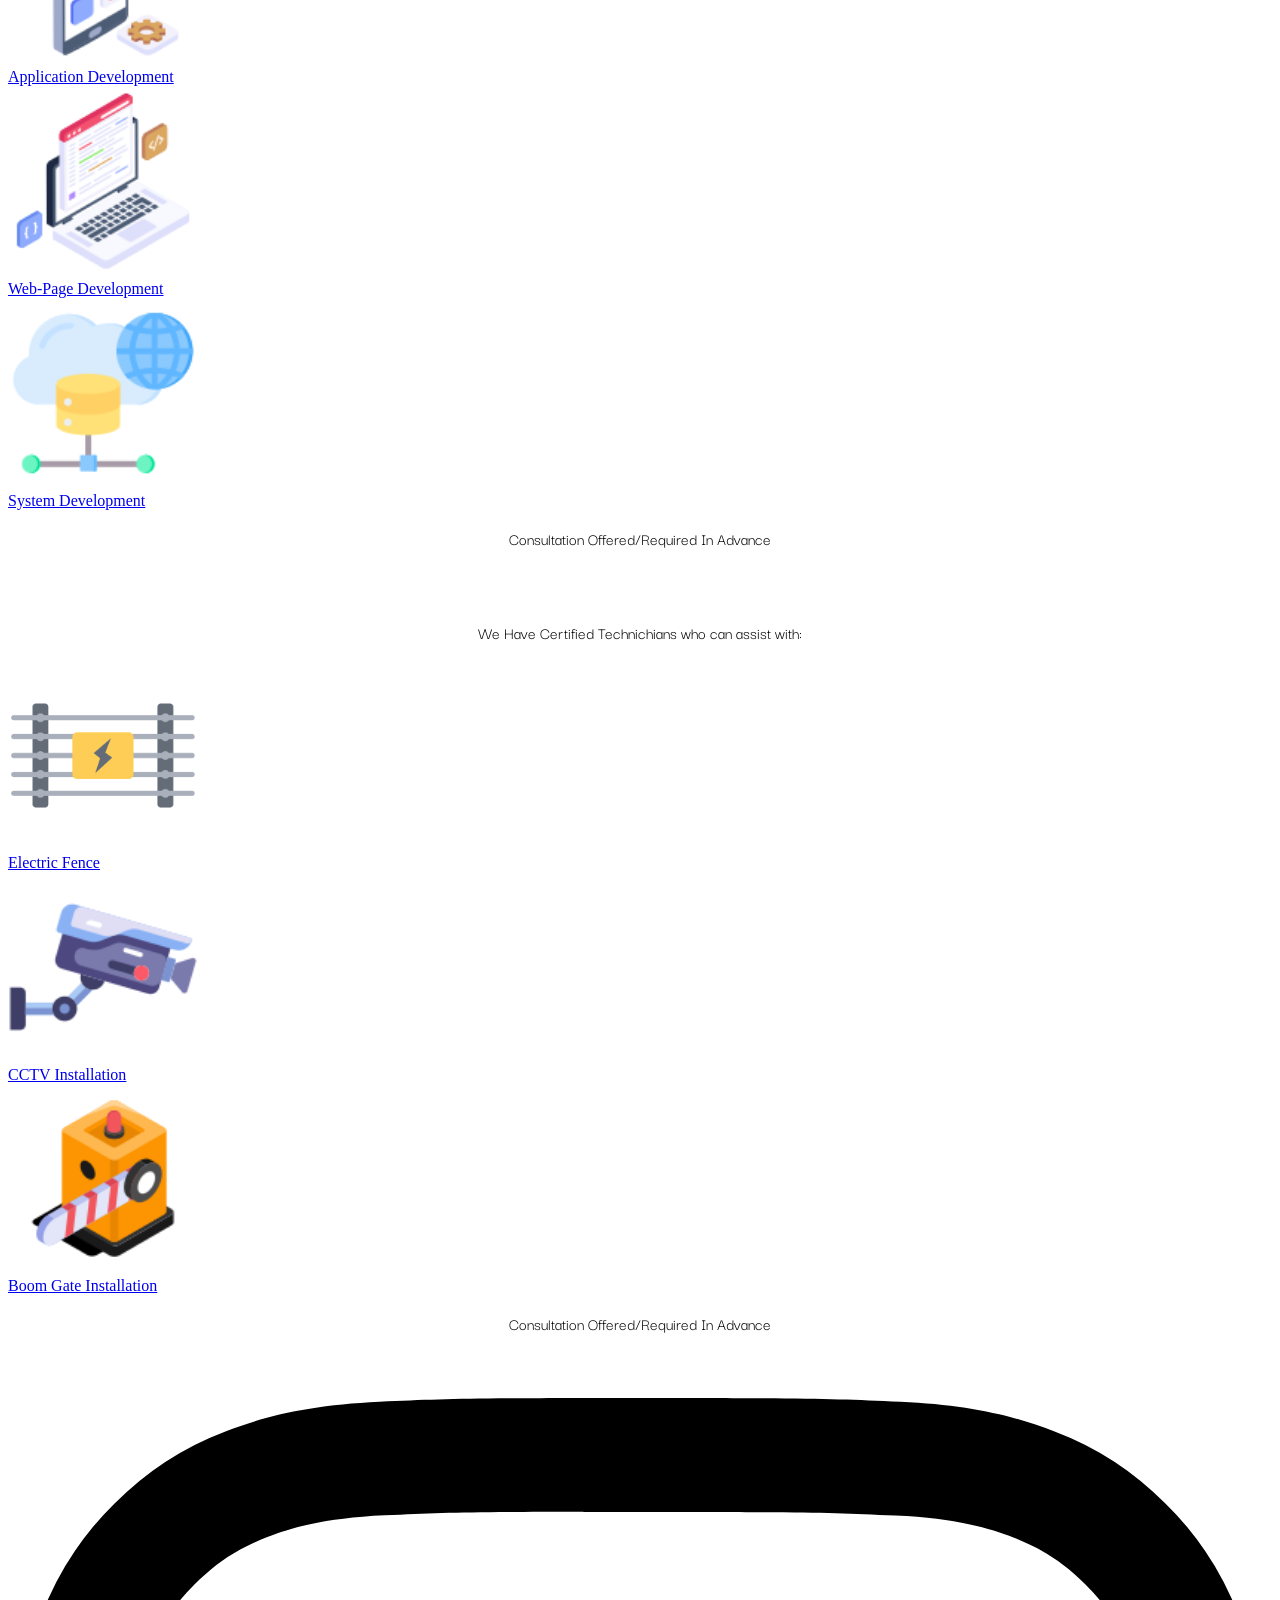
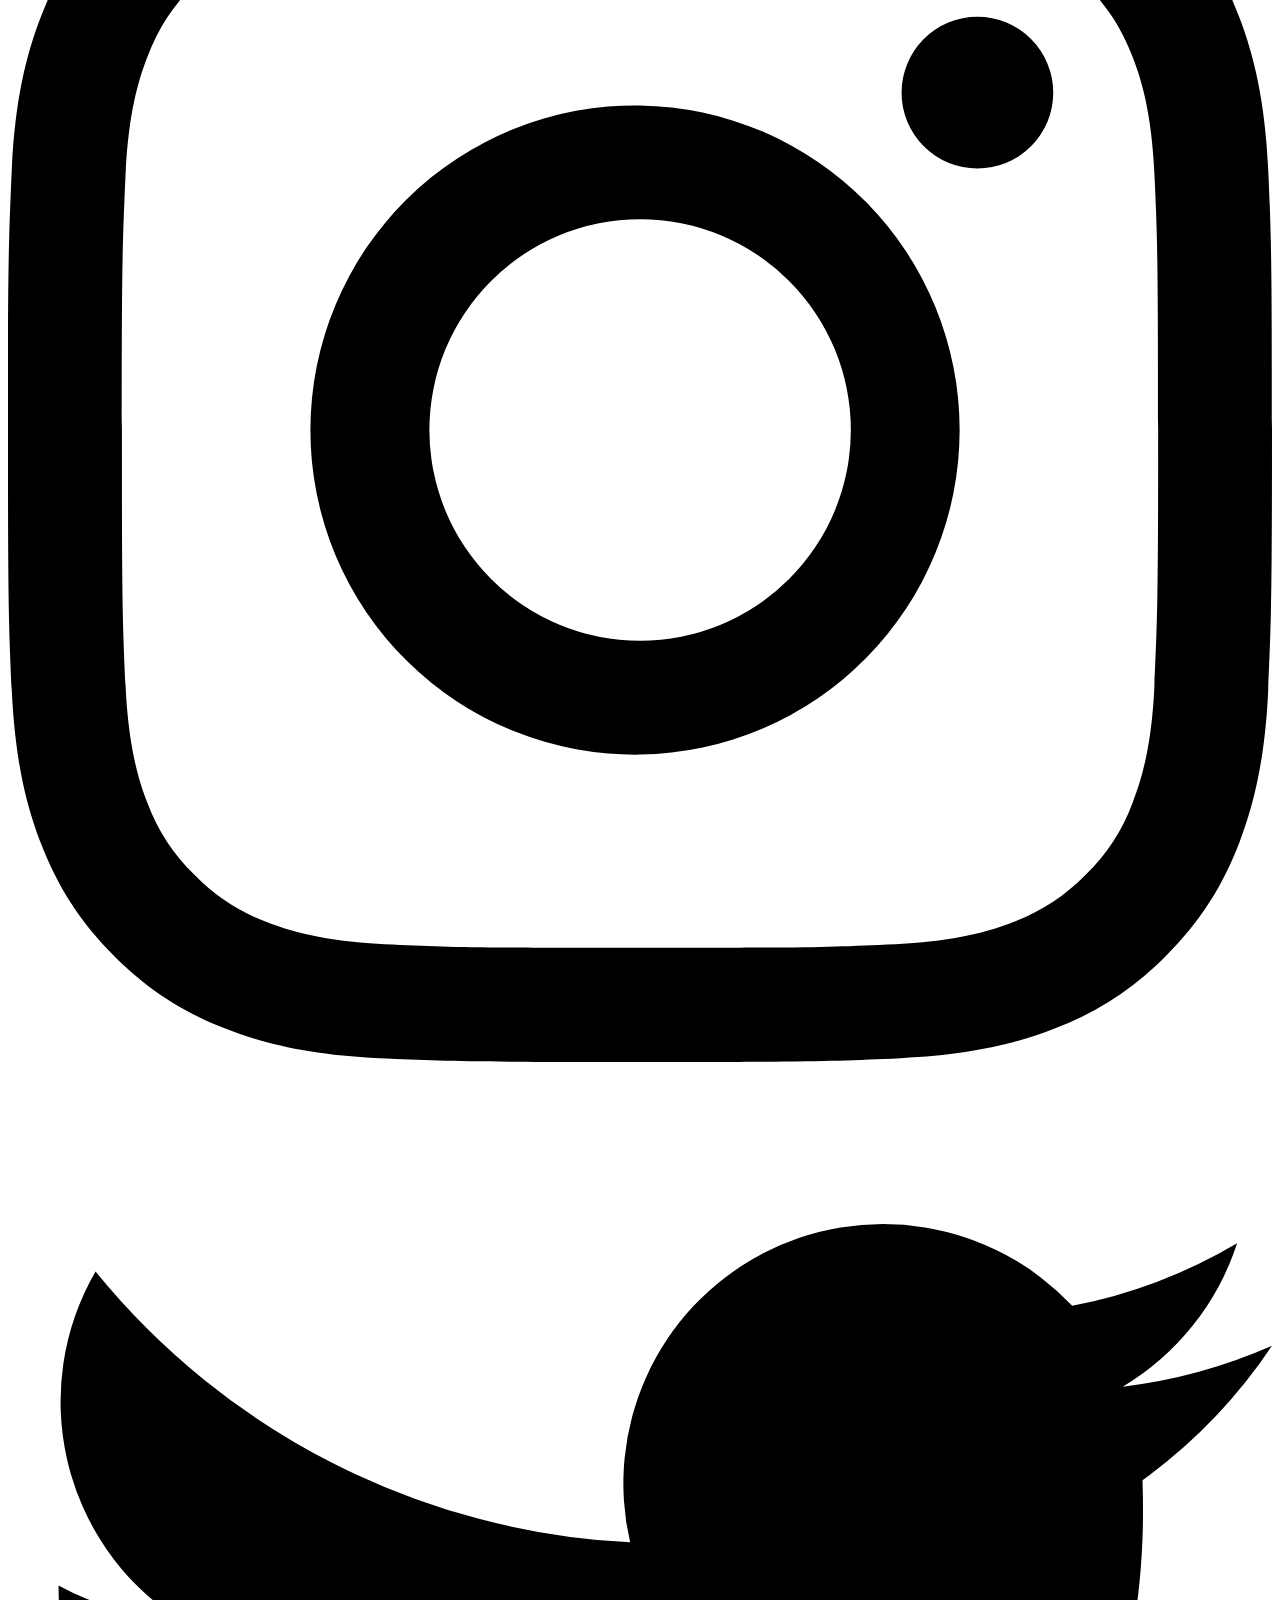
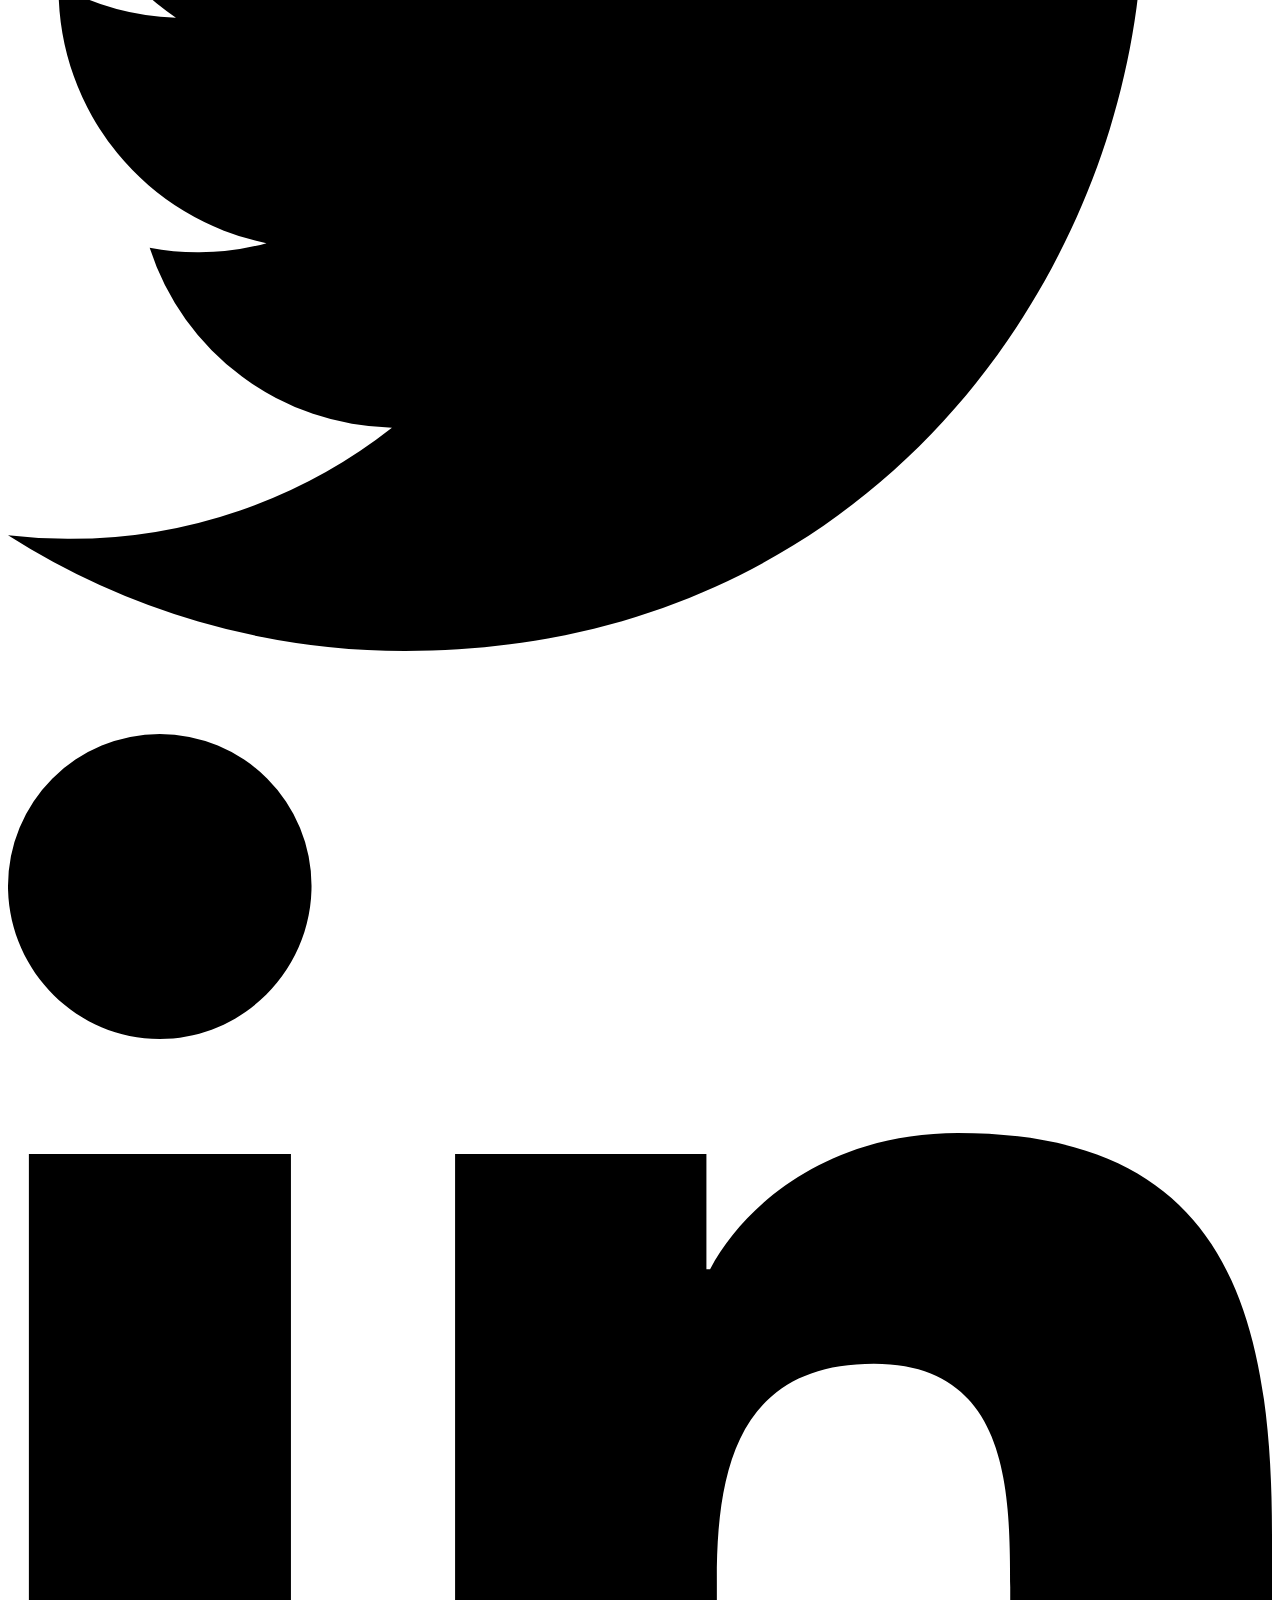
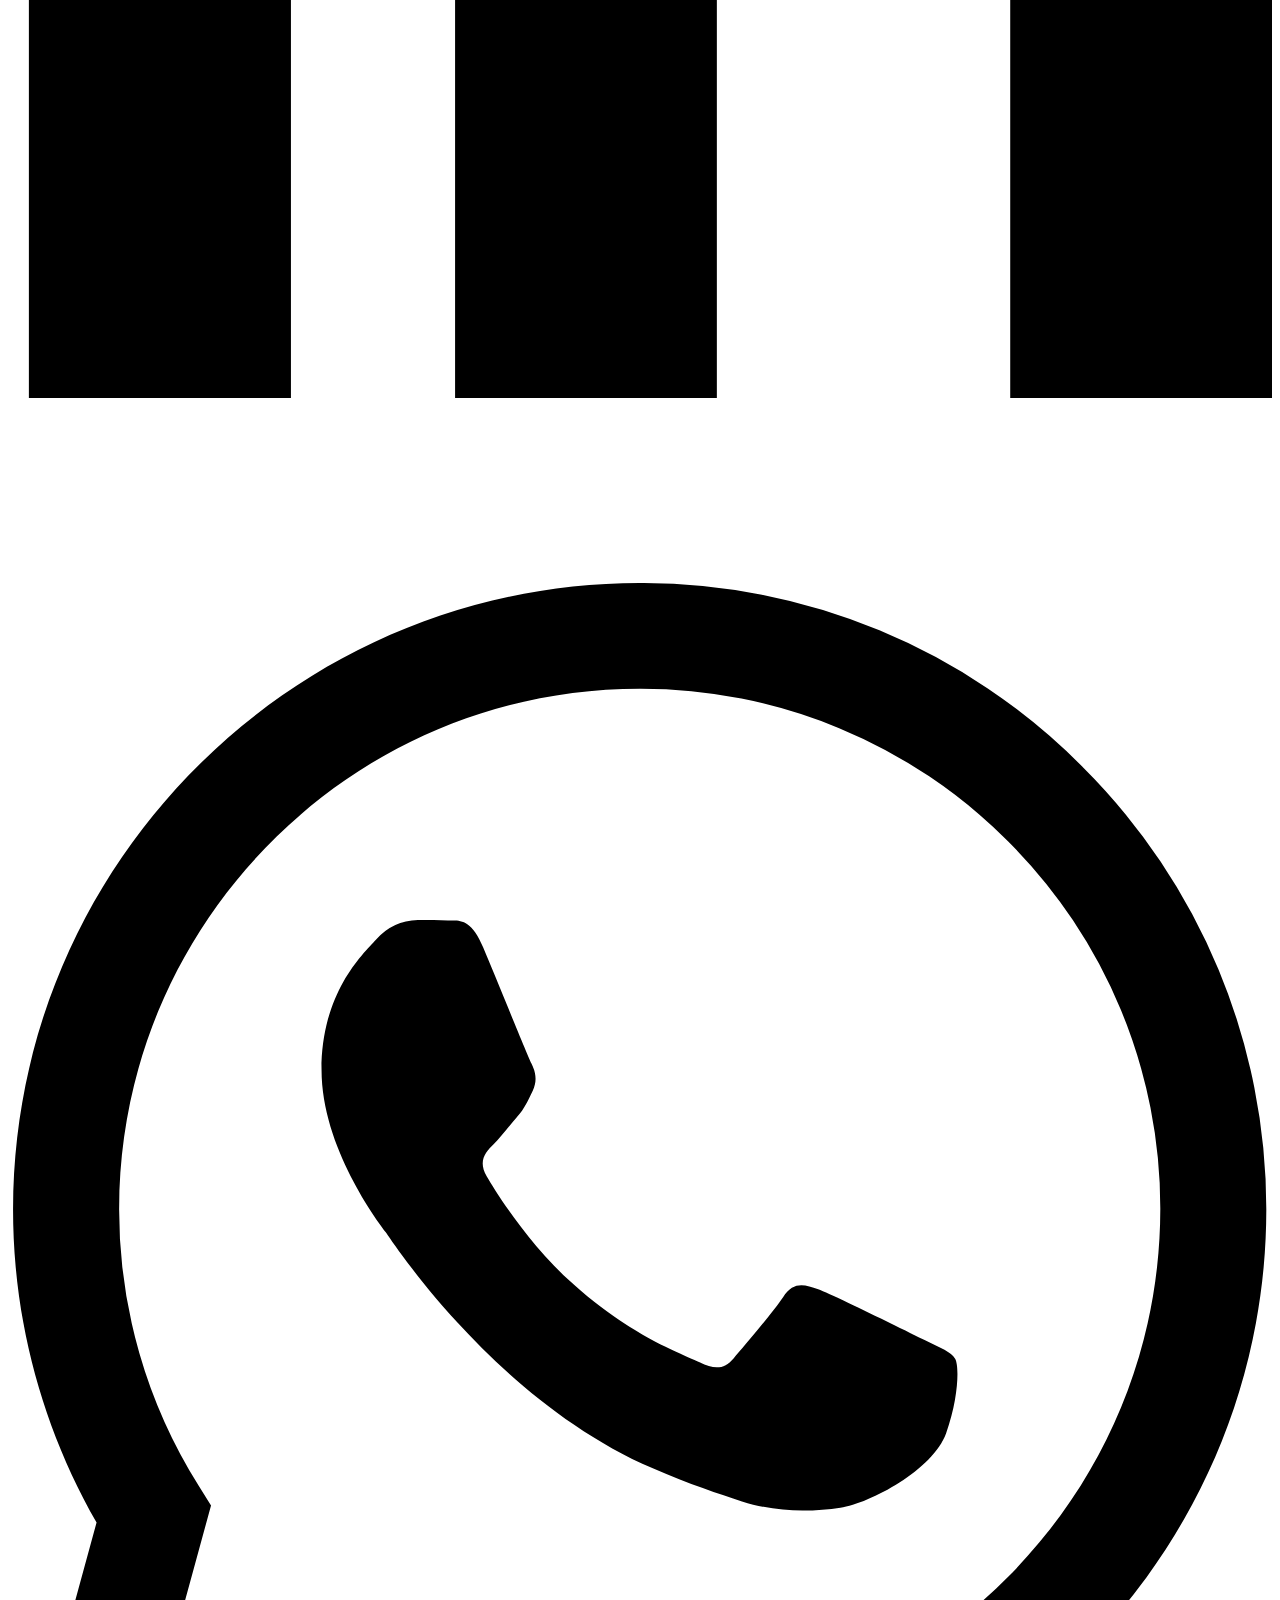
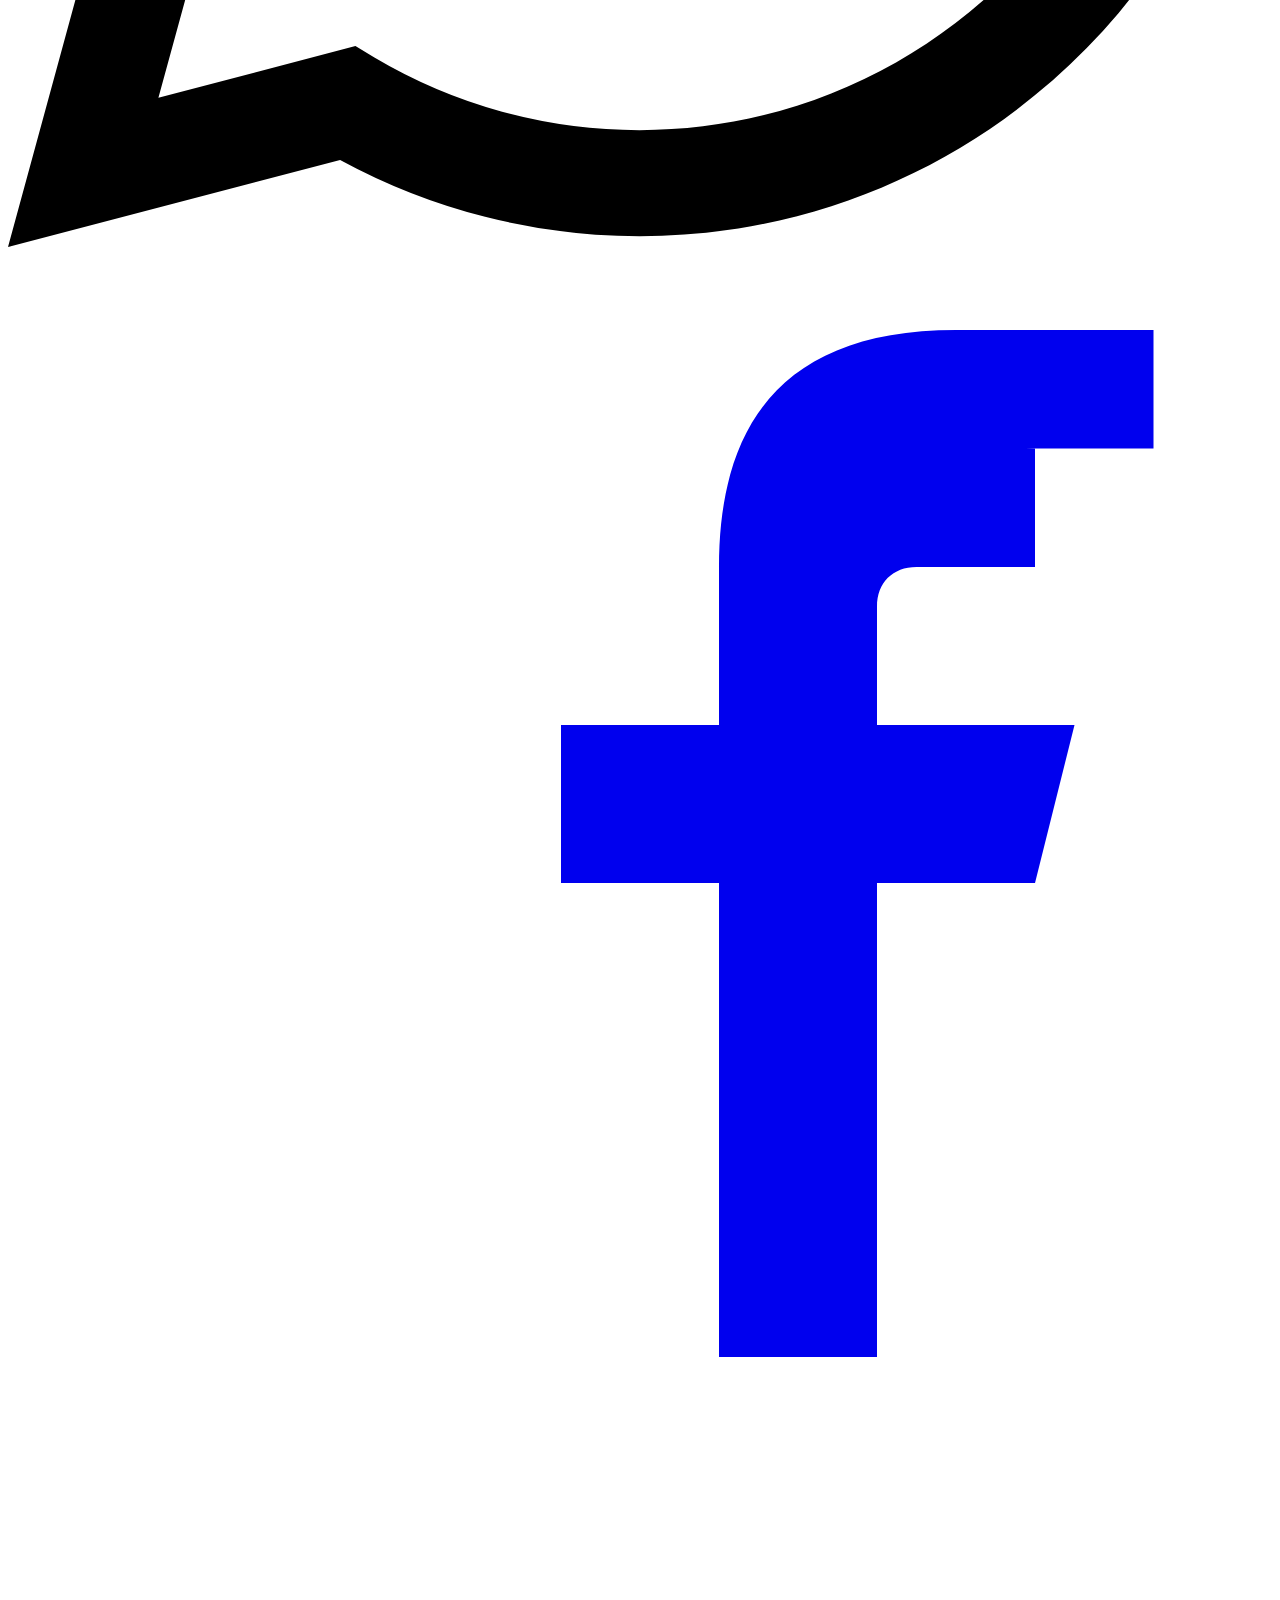
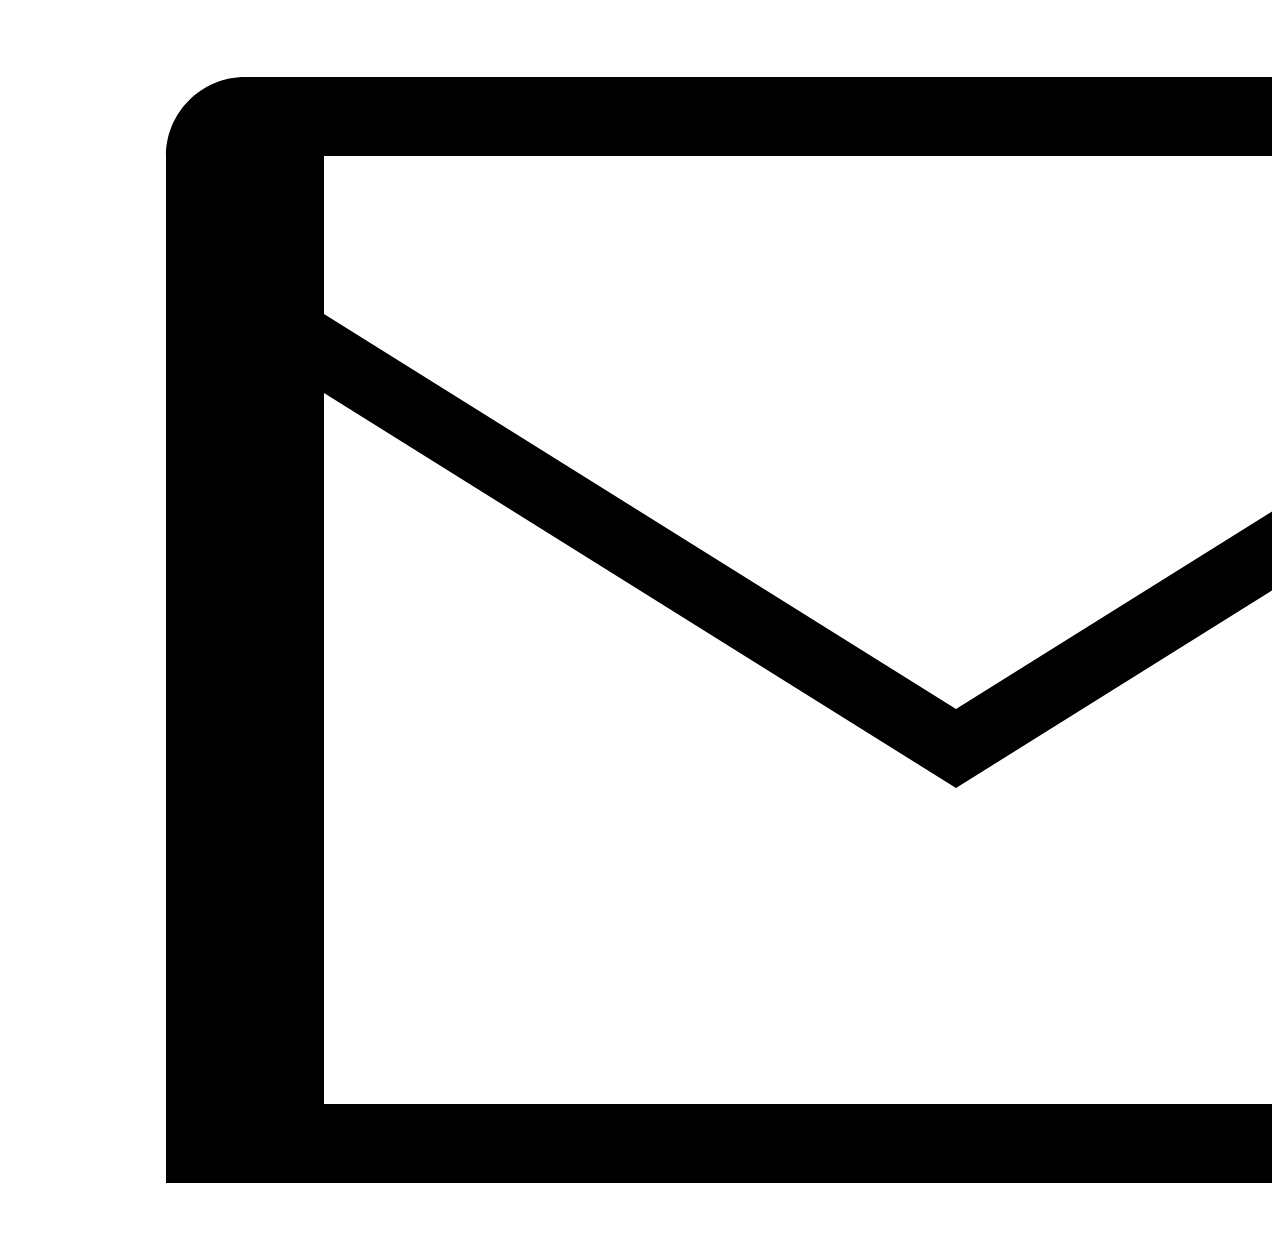
==== commit aa54042a: "Update index.html Signed-off-by: Phenyo Kekae <kekaephenyo@gmail.com>" ====
--- a/index.html
+++ b/index.html
@@ -6,7 +6,7 @@
         <link rel="stylesheet" href="https://cdnjs.cloudflare.com/ajax/libs/font-awesome/4.7.0/css/font-awesome.min.css">
         <link href='https://fonts.googleapis.com/css?family=Josefin Slab' rel='stylesheet'>
         
-        <link href="Style/indexStyle.css" rel="stylesheet" type="text/css"/>
+        <link href="style/indexStyle.css" rel="stylesheet" type="text/css"/>
         <link href='https://fonts.googleapis.com/css?family=Darker Grotesque' rel='stylesheet'>
         <link href='https://fonts.googleapis.com/css?family=Alumni Sans Pinstripe' rel='stylesheet'>
     </head>
@@ -40,7 +40,7 @@
                     font-size: 18px;
                 }
             </style>
-        <script src="JScripts/main.js" type="text/javascript"></script>
+        <script src="Js/main.js" type="text/javascript"></script>
         <header>
             
         <div class="wNavebar">
@@ -52,15 +52,15 @@
             <div class="menu">
                 <ul>
                     <li><a href="#">HOME</a></li>
-                    <li><a href="BookingService.html">BOOK SERVICES</a></li>
-                    <li><a href="Location.html">LOCATION</a></li>
-                    <li><a href="Contacts.html">CONTACT</a></li>
+                    <li><a href="services.jsp">SERVICES</a></li>
+                    <li><a href="location.jsp">LOCATION</a></li>
+                    <li><a href="contactUs.jsp">CONTACT</a></li>
                 </ul>
             </div>
             <div class="logins">
                 <ul>
-                 <!--   <a href="login.jsp"><li>LOGIN</li></a>-->
-                     <a href="tel:+27659117668"><li>Call KFS</li></a>
+                    <a href="login.jsp"><li>LOGIN</li></a>
+                    <a href="registration.jsp"><li>REGISTRATION</li></a>
                 </ul>
             </div>
         </div>
@@ -68,11 +68,11 @@
                 <ul>
                     <li><span>Helping Business Cater For The Future</span></li>
                     <li style="color: #04AA6D;"><a href="#">HOME</a></li>
-                    <li><a href="BookingService.html">BOOK SERVICES</a></li>
-                    <li><a href="Location.html">LOCATION</a></li>
-                    <li><a href="Contacts.html">CONTACT</a></li>
-                    <!--<li><a href="login.jsp">LOGIN</a></li>
-                    <li><a href="registration.jsp">REGISTER</a></li> -->
+                    <li><a href="services.jsp">SERVICES</a></li>
+                    <li><a href="location.jsp">OPERATION LOCATION</a></li>
+                    <li><a href="contactUs.jsp">CONTACT</a></li>
+                    <li><a href="login.jsp">LOGIN</a></li>
+                    <li><a href="registration.jsp">REGISTER</a></li>
 
                 </ul>
             </div>
@@ -105,7 +105,7 @@
                     
                     Let us help you build a smarter, safer, and more connected future. Get in touch with us today to discuss how we can assist you in achieving your business and security goals.
                 </p>
-                <a href="Contacts.html" class="button2">Get In Touch</a>
+                <a href="contactUs.jsp" class="button2">Get In Touch</a>
             </div>
             <div class="sPic">
                 <img src="Images/ai-generated-7957987_1280.jpg" alt="menuButton" width="100%" height="auto">
@@ -141,15 +141,15 @@
                 <div class="webDev">
                     <img src="Images/app-development (1).png" alt="menuButton" width="15%" height="auto">
                 </div>
-                <a href="BookingService.html" class="button">Application Development</a>
+                <a href="#" class="button">Application Development</a>
                 <div class="appDev">
                     <img src="Images/app-development (5).png" alt="menuButton" width="15%" height="auto">
                 </div>
-                <a href="BookingService.html" class="button">Web-Page Development</a>
+                <a href="#" class="button">Web-Page Development</a>
                 <div class="sysDev">
                     <img src="Images/database-server (1).png" alt="menuButton" width="15%" height="auto">
                 </div>
-                <a href="BookingService.html" class="button">System Development</a>
+                <a href="#" class="button">System Development</a>
                 <p>Consultation Offered/Required In Advance</p>
             </div>
             <div class="Lesley">
@@ -158,15 +158,15 @@
                 <div class="webDev">
                     <img src="Images/electric-fence (2).png" alt="menuButton" width="15%" height="auto">
                 </div>
-                <a href="BookingService.html" class="button1">Electric Fence</a>
+                <a href="#" class="button1">Electric Fence</a>
                 <div class="appDev">
                     <img src="Images/video (1).png" alt="menuButton" width="15%" height="auto">
                 </div>
-                <a href="BookingService.html" class="button1">CCTV Installation</a>
+                <a href="#" class="button1">CCTV Installation</a>
                 <div class="sysDev">
                     <img src="Images/security-gate.png" alt="menuButton" width="15%" height="auto">
                 </div>
-                <a href="BookingService.html" class="button1">Boom Gate Installation</a>
+                <a href="#" class="button1">Boom Gate Installation</a>
                 <p>Consultation Offered/Required In Advance</p>
             </div>
         </div>
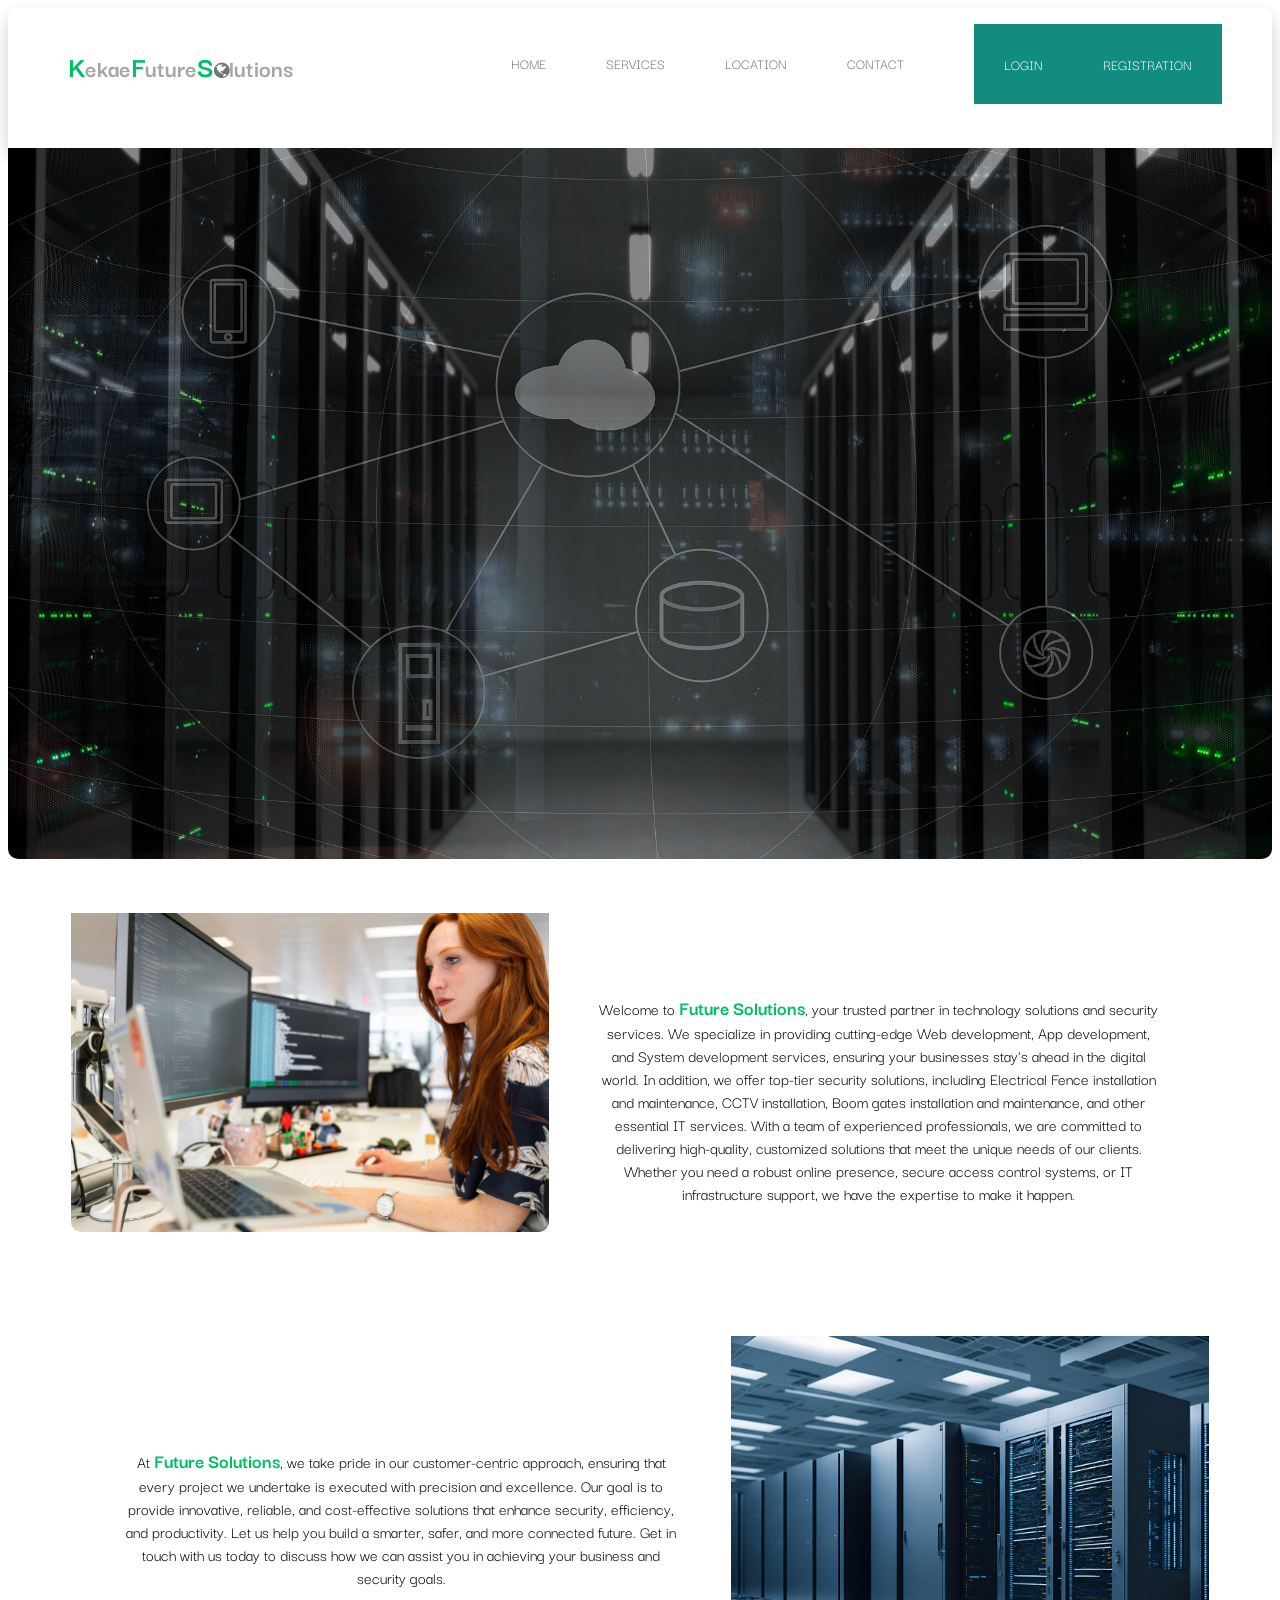
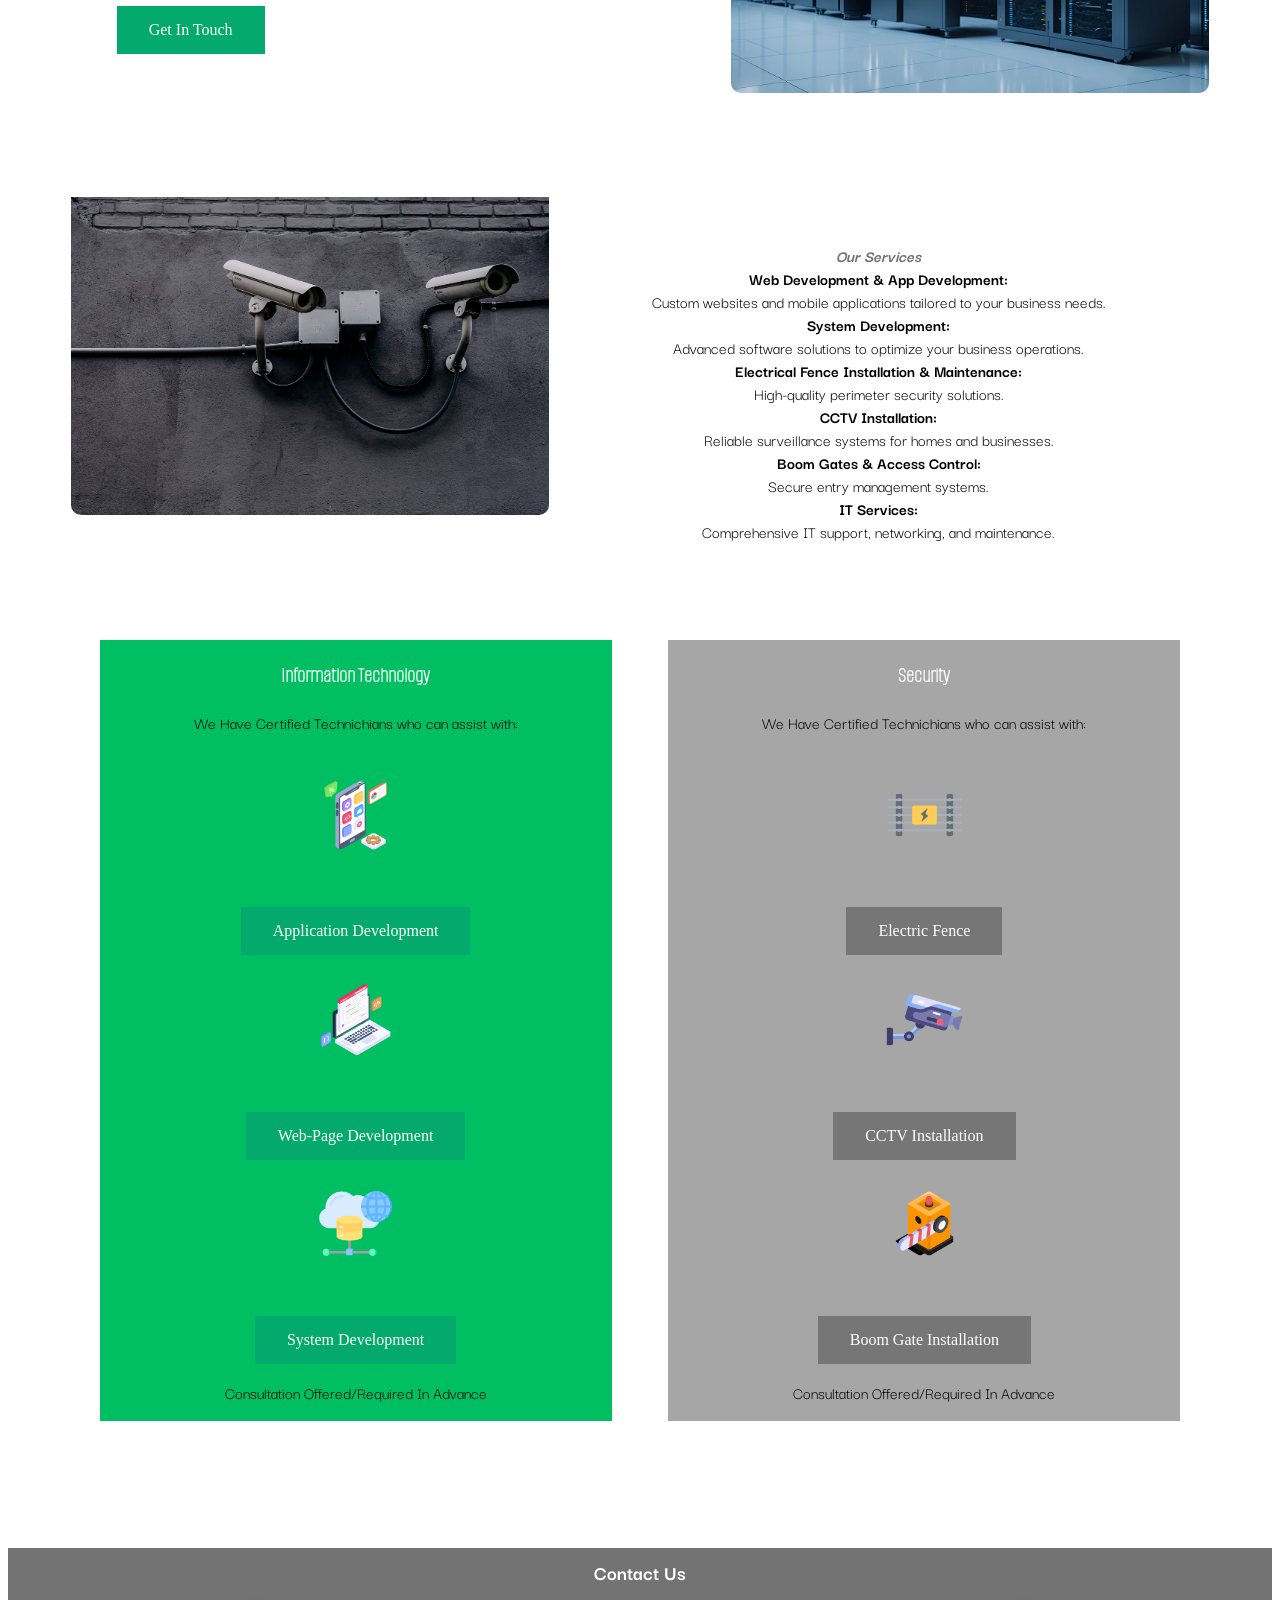
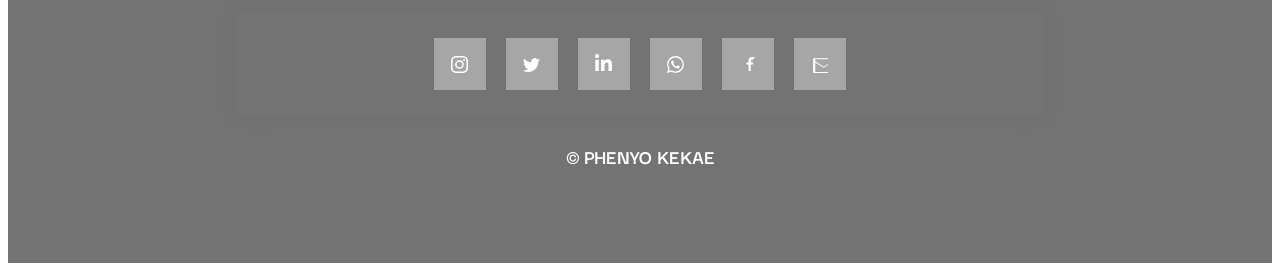
==== commit 40450fd6: "Update index.html Signed-off-by: Phenyo Kekae <kekaephenyo@gmail.com>" ====
--- a/index.html
+++ b/index.html
@@ -6,7 +6,7 @@
         <link rel="stylesheet" href="https://cdnjs.cloudflare.com/ajax/libs/font-awesome/4.7.0/css/font-awesome.min.css">
         <link href='https://fonts.googleapis.com/css?family=Josefin Slab' rel='stylesheet'>
         
-        <link href="style/indexStyle.css" rel="stylesheet" type="text/css"/>
+        <link href="Style/indexStyle.css" rel="stylesheet" type="text/css"/>
         <link href='https://fonts.googleapis.com/css?family=Darker Grotesque' rel='stylesheet'>
         <link href='https://fonts.googleapis.com/css?family=Alumni Sans Pinstripe' rel='stylesheet'>
     </head>
--- a/Style/indexStyle.css
+++ b/Style/indexStyle.css
@@ -0,0 +1,663 @@
+/*
+To change this license header, choose License Headers in Project Properties.
+To change this template file, choose Tools | Templates
+and open the template in the editor.
+*/
+/* 
+    Created on : 20 Mar 2025, 8:58:58 AM
+    Author     : Phenyo Kekae
+*/
+
+
+/*THE WHOLE PAGE*/
+/*Property OF PHENYO KEKAE*/
+ body{background-color: #ffff;}
+/*THE WHOLE PAGE*/
+/*THIS IS WHERE THE STYLING OF THE HEADER WILL BEGIN */
+h1
+{
+    font-family: 'Darker Grotesque';font-size: 25px;
+}
+/*THIS IS WHERE THE WORLD ICON IS STYLED*/
+/*ThIS IS STYLING FOR THE WHOLE NAVBAR*/
+header
+{
+    background-color: #ffff;
+    width: 100%;
+    height: auto;
+    display: flex;
+    border-radius: 10px 10px 0 0;
+    box-shadow: 0 8px 16px 0 rgba(0,0,0,0.2);
+    
+    
+}
+/*ThIS IS NAVBAR CONTAINER*/
+.wNavebar
+{
+    display: flex;
+    justify-content: space-between;
+    width: 100%;
+    margin: auto;
+}
+
+/*HEADER LOGO STYLING*/
+.logo
+{
+    cursor: default;
+    padding: 20px 20px 20px 0;
+}
+
+i
+{
+    color:  #737373;;
+}
+em {
+    font-style: normal; /* Removes italic style */
+    font-weight: bold;
+    font-size: 1.2em;
+    color: #00bf63;
+  }
+  h1
+  {
+    color: #a6a6a6;
+  }
+  /*MENU BAR*/
+  .wNavebar img
+  {
+      padding: 50px 0px 50px 20px;
+      width: 40px;
+      height: auto;
+  }
+/*NAVBAR ITEMS */
+
+.menu ul
+{
+    list-style: none;
+    display: flex;
+    cursor: pointer;
+    font-size: 15px;
+}
+.menu ul li
+{
+    padding: 30px;
+}
+.menu ul li:hover
+{
+    inline-size: auto;
+    background-color: #00bf63;
+    color: #ffff;
+}
+.menu a
+{
+    text-decoration: none;
+    color: #737373;
+}
+.logins a
+{
+    text-decoration: none;
+    color: #737373;
+}
+.logins
+{
+    margin-right: 50px;
+    
+}
+.logins ul
+{
+    list-style: none;
+    display: flex;
+    cursor: pointer;
+}
+.logins ul li
+{
+    margin-left: 0 50px;
+    text-decoration: none;
+    padding: 30px;
+    background-color: #128C7E;
+    color: #fff;
+}
+.logins ul li:hover
+{
+    inline-size: auto;
+    background-color: #00bf63;
+    color: #ffff; 
+}
+  
+ /*NAVBAR ITEMS */
+ .nav-sidebar
+ {
+     position: fixed;
+     left: 0;
+     bottom: 0;
+     margin: auto;
+     width: 100%;
+     height: 78.5%;
+     background-color: #fff;
+     z-index: 1000;
+     visibility: hidden;
+     
+ }
+   .nav-sidebar ul
+ {
+     padding-top: 15px;
+     overflow: hidden;
+ }
+   .nav-sidebar ul li
+ {
+     line-height: 60px;
+     list-style: none;
+ }
+    .nav-sidebar ul li:hover
+ {
+     background-color: #00bf63;
+     color: #fff;
+ }
+    .nav-sidebar ul li span
+ {
+     display: block;
+     height: 60px;
+     padding: 0 10px;
+     text-decoration: none;
+     text-transform: uppercase;
+     color: #fff;
+     font-family: sans-serif;
+     font-size: 14px;
+     white-space: nowrap;
+     background-color: #a6a6a6;
+ }
+   .nav-sidebar ul li a
+ {
+     display: block;
+     height: 60px;
+     padding: 0 10px;
+     text-decoration: none;
+     text-transform: uppercase;
+     color: black;
+     font-family: sans-serif;
+     font-size: 16px;
+     white-space: nowrap;
+ }
+.nav-sidebar ul li a:hover
+{
+    color: #fff;
+}
+/*ThIS IS NAVBAR CONTAINER*/
+/*Property OF PHENYO KEKAE--*/
+
+  /*MAIN STYLING*/
+  main img
+  {
+    margin-bottom: 50px;
+    border-radius: 0 0 10px 10px ;
+  }
+  .welcome
+  {
+    width: 90%;
+    height: auto;
+    margin: auto;
+    margin-bottom: 50px;
+    display: flex;
+  }
+  .ITpic
+  {
+    width: 42%;
+  }
+  .welcomeTo
+  {
+    width: 90%;
+    height: auto;
+    margin: auto;
+    margin-bottom: 50px;
+    display: flex;
+  }
+  .wPara
+  {
+    width: 50%;
+    padding: 30px;
+    margin: auto;
+  }
+  .sPic
+  {
+    width: 42%;
+    float: right;
+    
+  }
+  .SPara
+  {
+    width: 50%;
+    padding: 30px;
+    margin: auto;
+  }
+ 
+  .services
+  {
+    width: 90%;
+    margin: auto;
+    display: flex;
+
+  }
+  .services img
+  {
+    margin-top: 5%;
+  }
+  .Phenyo
+  {
+    width: 47%;
+    height: 100vh;
+    background-color:#00bf63;
+    margin: auto;
+    text-align: center;
+  }
+  .Lesley
+  {
+    width: 47%;
+    height: 100vh;
+    background-color: #a6a6a6;
+    margin: auto;
+    text-align: center;
+  }
+
+  /*Button stylink -SERVICE LINKS*/
+  .button {
+    background-color: #04AA6D; /* Green */
+    border: none;
+    color: white;
+    padding: 15px 32px;
+    text-align: center;
+    text-decoration: none;
+    display: inline-block;
+    font-size: 16px;
+    }
+    .button:hover
+    {
+      background-color: #93dfba;
+      color: #128C7E;
+    }
+    .button1 {
+    background-color: #767676; /* Dark Grey */
+    border: none;
+    color: white;
+    padding: 15px 32px;
+    text-align: center;
+    text-decoration: none;
+    display: inline-block;
+    font-size: 16px;
+    }
+    .button1:hover
+    {
+      background-color: #cccccc;
+      color: #737373;
+    }
+    .button2 {
+      background-color: #04AA6D; /* Green */
+      border: none;
+      color: white;
+      padding: 15px 32px;
+      text-align: center;
+      text-decoration: none;
+      display: inline-block;
+      font-size: 16px;
+      margin: auto;
+      }
+      .button2:hover
+      {
+        background-color: #93dfba;
+        color: #128C7E;
+      }
+  /*Button stylink -SERVICE LINKS*/
+/*THIS IS WHERE THE RESPONSIVENESS OF THE WEBPAGE WILL BEGIN*/
+/*700 - max*/
+@media only screen and (max-width: 700px) {
+
+    body
+    {
+        /*BLUE BLOCK*/
+        background-color: #fff;/*Can only see logo(Squashed) and nav////create a menu button---Phone */ 
+        
+    }
+    .menu
+    {
+        visibility: hidden;
+    }
+    .logins
+    {
+        visibility: hidden;
+        display: flex;
+    }
+    .logo 
+    {
+        margin-left: 100px;
+        align-content: center;
+    }
+    i
+    {
+        align-self: center;
+    }
+    h1
+    {
+        
+        display: flex;
+        
+    }
+    .services
+    {
+      display: inline-block;
+  
+    }
+    .wNavebar img:hover
+    {
+        opacity: 40%;
+    }
+    .Phenyo
+    {
+      width: 47%;
+      height: 80%;
+      background-color:#00bf63;
+      padding: 2%;
+    }
+    .Lesley
+    {
+      width: 47%;
+      height: 80%;
+      background-color: #a6a6a6;
+      padding: 2%;
+    }
+    .Cwindow
+    {
+        width: 80%;
+        display: inline;
+            
+    }
+  }
+  /*700 - min*/
+  @media only screen and (min-width: 700px) {
+    body
+    {
+        /*RED BLOCK---rgb(255, 0, 21)*/
+        background-color: #fff;/*Can see everything in nav/////create menu button---Tab */
+    }
+
+  }
+    /*800 - max*/
+    @media only screen and (max-width: 800px) 
+    {
+      
+    }
+  /*900 - min*/
+  @media only screen and (min-width: 1000px) {
+    body
+    {
+        /*BABY BLUE BLOCK---rgb(0, 183, 255)*/
+        background-color: #fff;/*Can see everything in nav/////create menu button---tab */
+    }
+    .wNavebar img
+    {
+        visibility: visible;
+    }
+    .logo{margin-right: auto;}
+    .p1
+    {
+      display: flex;
+    }
+    .p2
+    {
+      display: flex;
+    }
+    .l1
+    {
+        display: flex;
+        
+    }
+    .l2
+    {
+        display: flex;
+        
+    }
+    .Cwindow
+    {
+        width: 50%;
+        display: list-item;
+    }
+  }
+  /*900 - max*/
+  @media only screen and (max-width: 1200px) 
+  {
+    .menu
+    {
+        visibility: hidden;
+    }
+    .logins
+    {
+        visibility: hidden;
+        display: flex;
+        margin-right: 10%;
+    }
+    .logo 
+    {
+        margin-left: 35%;
+        align-content: center;
+    }
+    i
+    {
+        align-self: center;
+    }
+    h1
+    {
+        
+        display: flex;
+        
+    }
+
+
+    .wNavebar img:hover
+    {
+        opacity: 40%;
+    }
+
+    .Cwindow
+    {
+        width: 50%;
+        display: flex;
+    }
+    
+  }
+    @media only screen and (min-width: 1100px) {
+
+        .wNavebar img
+        {
+            visibility: hidden;
+        }
+    }
+  @media only screen and (min-width: 1200px) {
+    body
+    {
+        /*SLIME GREEN BLOCK----rgb(166, 255, 0)*/
+        background-color: #fff;/*Can see everything in nav/////create menu button---Desktop */
+    }
+    .wNavebar img
+    {
+        visibility: hidden;
+    }
+    .logo{margin-right: auto;}
+    .Phe
+    {
+        margin: auto;
+        display: flex;
+        
+       
+    }
+    .p1
+    {
+        display: flex;
+       
+    }
+    .p2
+    {
+        display: flex;
+        
+    }
+    .Les
+    {
+        margin: auto;
+        display: flex;
+        
+    }
+    .l1
+    {
+        display: flex;
+        
+    }
+    .l2
+    {
+        display: flex;
+       
+    }
+    .top
+    {
+        width: 20%;
+        height: 40%;
+    }
+    .Cwindow
+    {
+        width: 50%;
+        display: flex;
+    }
+  }
+    /*1800 - max*/
+    @media only screen and (min-width: 500px) 
+    {
+      .Phenyo
+      {
+        width: 45%;
+        height: 50%;
+        background-color:#00bf63;
+
+      }
+      .Lesley
+      {
+        width: 45%;
+        height: 50%;
+        background-color: #a6a6a6;
+        
+      }
+      .services
+      {
+        margin-bottom: 10%;
+        
+      }
+      .card
+      {
+        margin: auto;
+      }
+      footer
+      {
+        margin: auto;
+      }
+  }
+  /*ThIS IS STYLING FOR THE WHOLE NAVBAR*/
+  /*Property OF PHENYO KEKAE*/
+   /*MAIN STYLING*/
+   /*Property OF PHENYO KEKAE*/
+   /*FOOTER STYLING*/
+    footer
+    {
+        width: 100%;
+        height: 35vh;
+        margin-top: 65px;
+        background-color: #737373;
+        text-align: center;
+        
+        
+    }
+    h2
+    {
+        padding: 10px;
+    }
+
+    .card {
+        width: 60%;
+        height: fit-content;
+        background-color: #737373;
+        display: flex;
+        align-items: center;
+        justify-content: center;
+        padding: 25px 25px;
+        gap: 20px;
+        box-shadow: 0px 0px 20px rgba(0, 0, 0, 0.055);
+        margin-left: 18%;
+        
+      }
+      
+      /* for all social containers*/
+      .socialContainer {
+        width: 52px;
+        height: 52px;
+        background-color:#a6a6a6;
+        display: flex;
+        align-items: center;
+        justify-content: center;
+        overflow: hidden;
+        transition-duration: .3s;
+      }
+      /* instagram*/
+      .containerOne:hover {
+        background-color: #d62976;
+        transition-duration: .3s;
+      }
+      /* twitter*/
+      .containerTwo:hover {
+        background-color: #00acee;
+        transition-duration: .3s;
+      }
+      /* linkdin*/
+      .containerThree:hover {
+        background-color: #0072b1;
+        transition-duration: .3s;
+      }
+      /* Whatsapp*/
+      .containerFour:hover {
+        background-color: #128C7E;
+        transition-duration: .3s;
+      }
+      /* Email*/
+      .containerFive:hover {
+        background-color: #f31009;
+        transition-duration: .3s;
+      }
+      /* FaceBook*/
+      .containerSix:hover {
+        background-color: #0967f3;
+        transition-duration: .3s;
+      }
+      
+      .socialContainer:active {
+        transform: scale(0.9);
+        transition-duration: .3s;
+      }
+      
+      .socialSvg {
+        width: 17px;
+      }
+      
+      .socialSvg path {
+        fill: rgb(255, 255, 255);
+      }
+      
+      .socialContainer:hover .socialSvg {
+        animation: slide-in-top 0.3s both;
+      }
+      
+      @keyframes slide-in-top {
+        0% {
+          transform: translateY(-50px);
+          opacity: 0;
+        }
+      
+        100% {
+          transform: translateY(0);
+          opacity: 1;
+        }
+      }
+      
+      
+   /*FOOTER STYLING*/
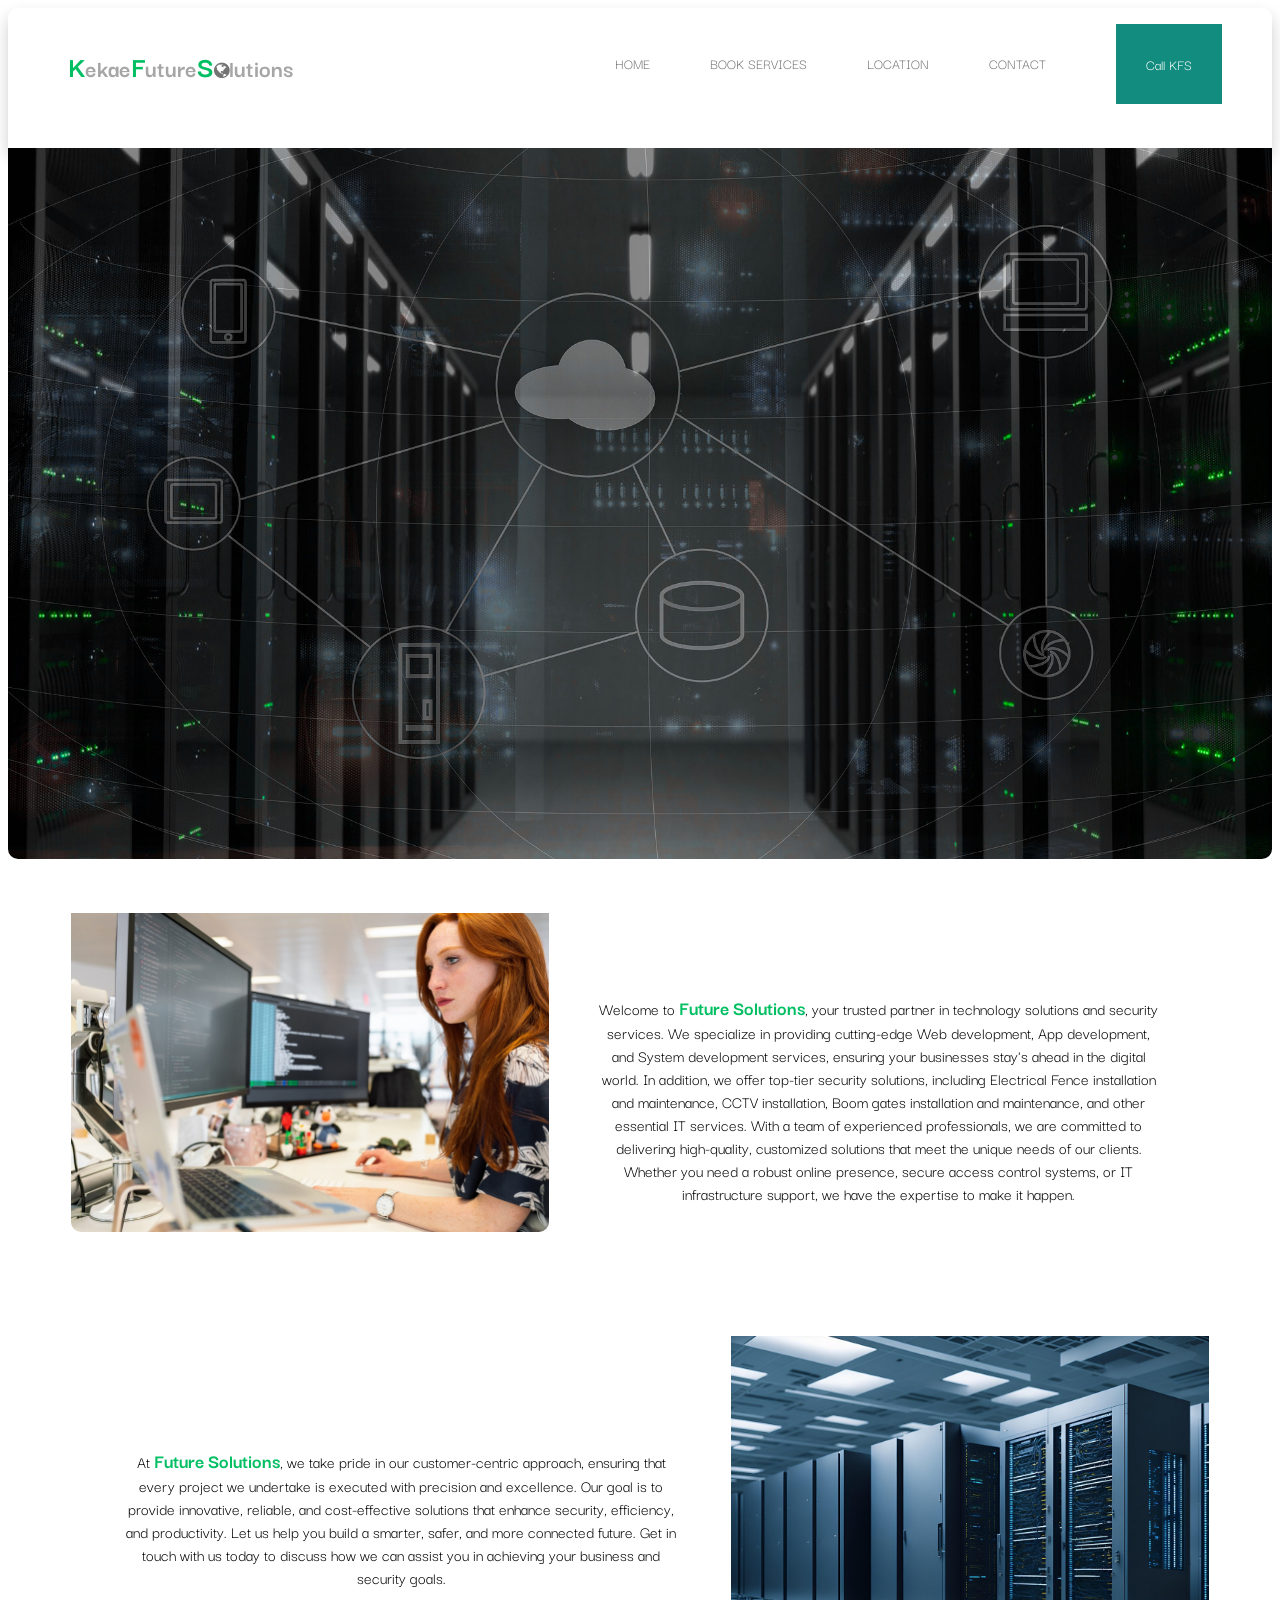
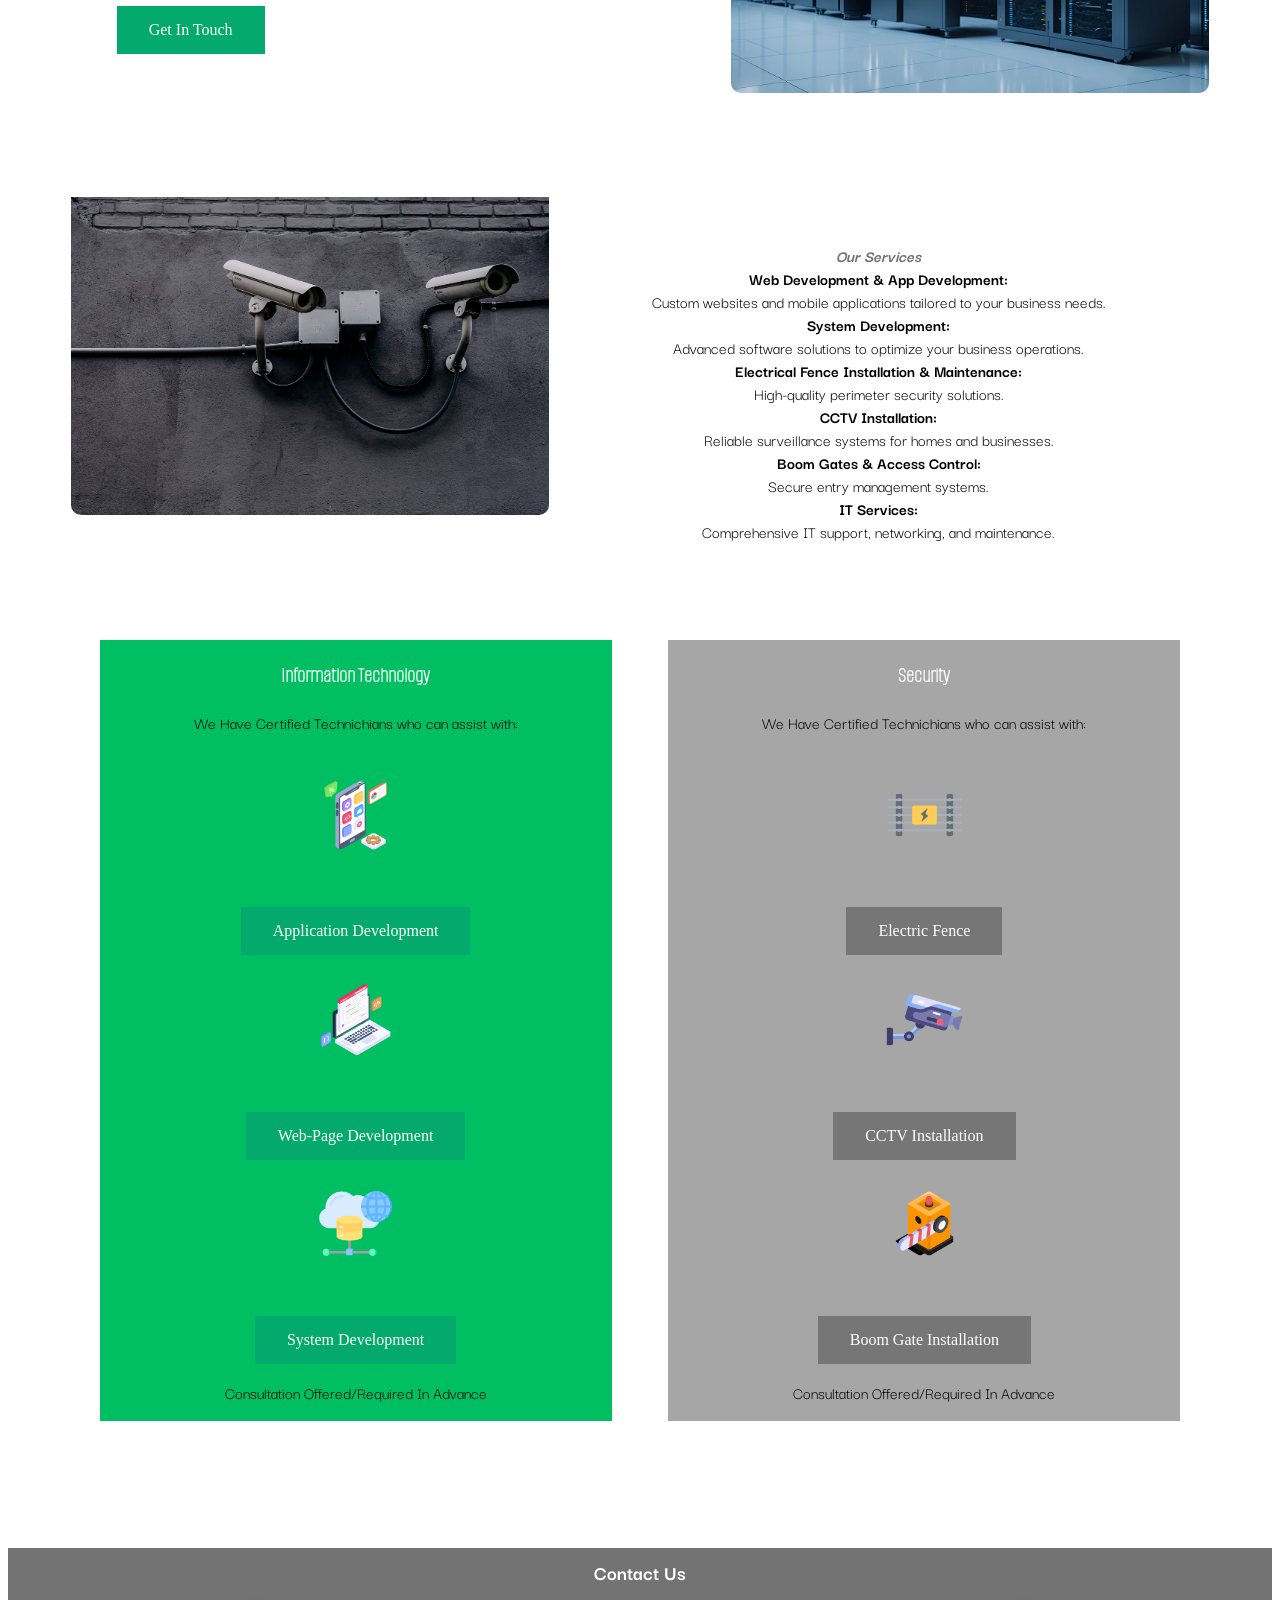
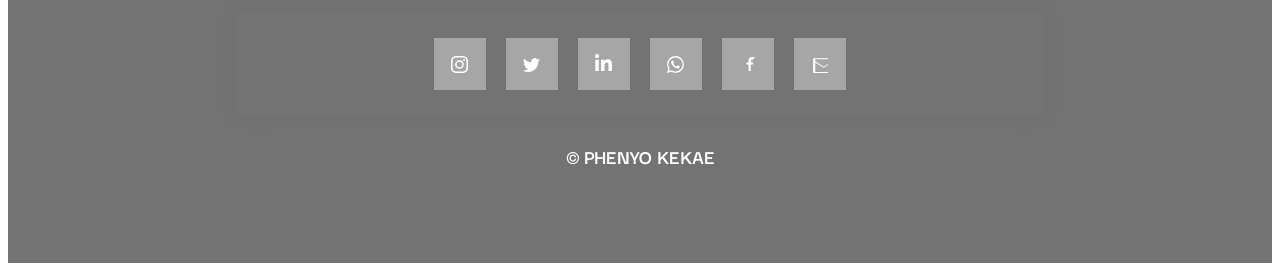
==== commit d6630381: "Update index.html Signed-off-by: Phenyo Kekae <kekaephenyo@gmail.com>" ====
--- a/index.html
+++ b/index.html
@@ -41,43 +41,43 @@
                 }
             </style>
         <script src="Js/main.js" type="text/javascript"></script>
-        <header>
-            
-        <div class="wNavebar">
-            <img src="Images/ham.png" alt="menuButton" onclick="toggleNav()">
-            <div class="logo">  
-                <h1><em>K</em>ekae<em>F</em>uture<em>S</em><i style="font-size:18px" class="fa">&#xf0ac;</i>lutions</h1>
+            <header>
                 
-            </div>
-            <div class="menu">
-                <ul>
-                    <li><a href="#">HOME</a></li>
-                    <li><a href="services.jsp">SERVICES</a></li>
-                    <li><a href="location.jsp">LOCATION</a></li>
-                    <li><a href="contactUs.jsp">CONTACT</a></li>
-                </ul>
-            </div>
-            <div class="logins">
-                <ul>
-                    <a href="login.jsp"><li>LOGIN</li></a>
-                    <a href="registration.jsp"><li>REGISTRATION</li></a>
-                </ul>
-            </div>
-        </div>
-            <div class="nav-sidebar">
-                <ul>
-                    <li><span>Helping Business Cater For The Future</span></li>
-                    <li style="color: #04AA6D;"><a href="#">HOME</a></li>
-                    <li><a href="services.jsp">SERVICES</a></li>
-                    <li><a href="location.jsp">OPERATION LOCATION</a></li>
-                    <li><a href="contactUs.jsp">CONTACT</a></li>
-                    <li><a href="login.jsp">LOGIN</a></li>
-                    <li><a href="registration.jsp">REGISTER</a></li>
-
-                </ul>
-            </div>
-            
-    </header>
+                <div class="wNavebar">
+                    <img src="Images/ham.png" alt="menuButton" onclick="toggleNav()">
+                    <div class="logo">  
+                        <h1><em>K</em>ekae<em>F</em>uture<em>S</em><i style="font-size:18px" class="fa">&#xf0ac;</i>lutions</h1>
+                        
+                    </div>
+                    <div class="menu">
+                        <ul>
+                            <li><a href="index.html">HOME</a></li>
+                            <li><a href="BookingService.html">BOOK SERVICES</a></li>
+                            <li><a href="Location.html">LOCATION</a></li>
+                            <li><a href="#">CONTACT</a></li>
+                        </ul>
+                    </div>
+                    <div class="logins">
+                        <ul>
+                         <!--   <a href="login.jsp"><li>LOGIN</li></a>-->
+                         <a href="tel:+27659117668"><li>Call KFS</li></a>
+                        </ul>
+                    </div>
+                </div>
+                    <div class="nav-sidebar">
+                        <ul>
+                            <li><span>Helping Business Cater For The Future</span></li>
+                            <li style="color: #04AA6D;"><a href="index.html">HOME</a></li>
+                            <li><a href="BookingService.html">SERVICES</a></li>
+                            <li><a href="Location.html">OPERATION LOCATION</a></li>
+                            <li><a href="#">CONTACT</a></li>
+                            <!--<li><a href="login.jsp">LOGIN</a></li>
+                            <li><a href="registration.jsp">REGISTER</a></li> -->
+        
+                        </ul>
+                    </div>
+                    
+            </header>
 
         <main>
         <img src="Images/Untitled design.png" alt="menuButton" width="100%" height="auto">
